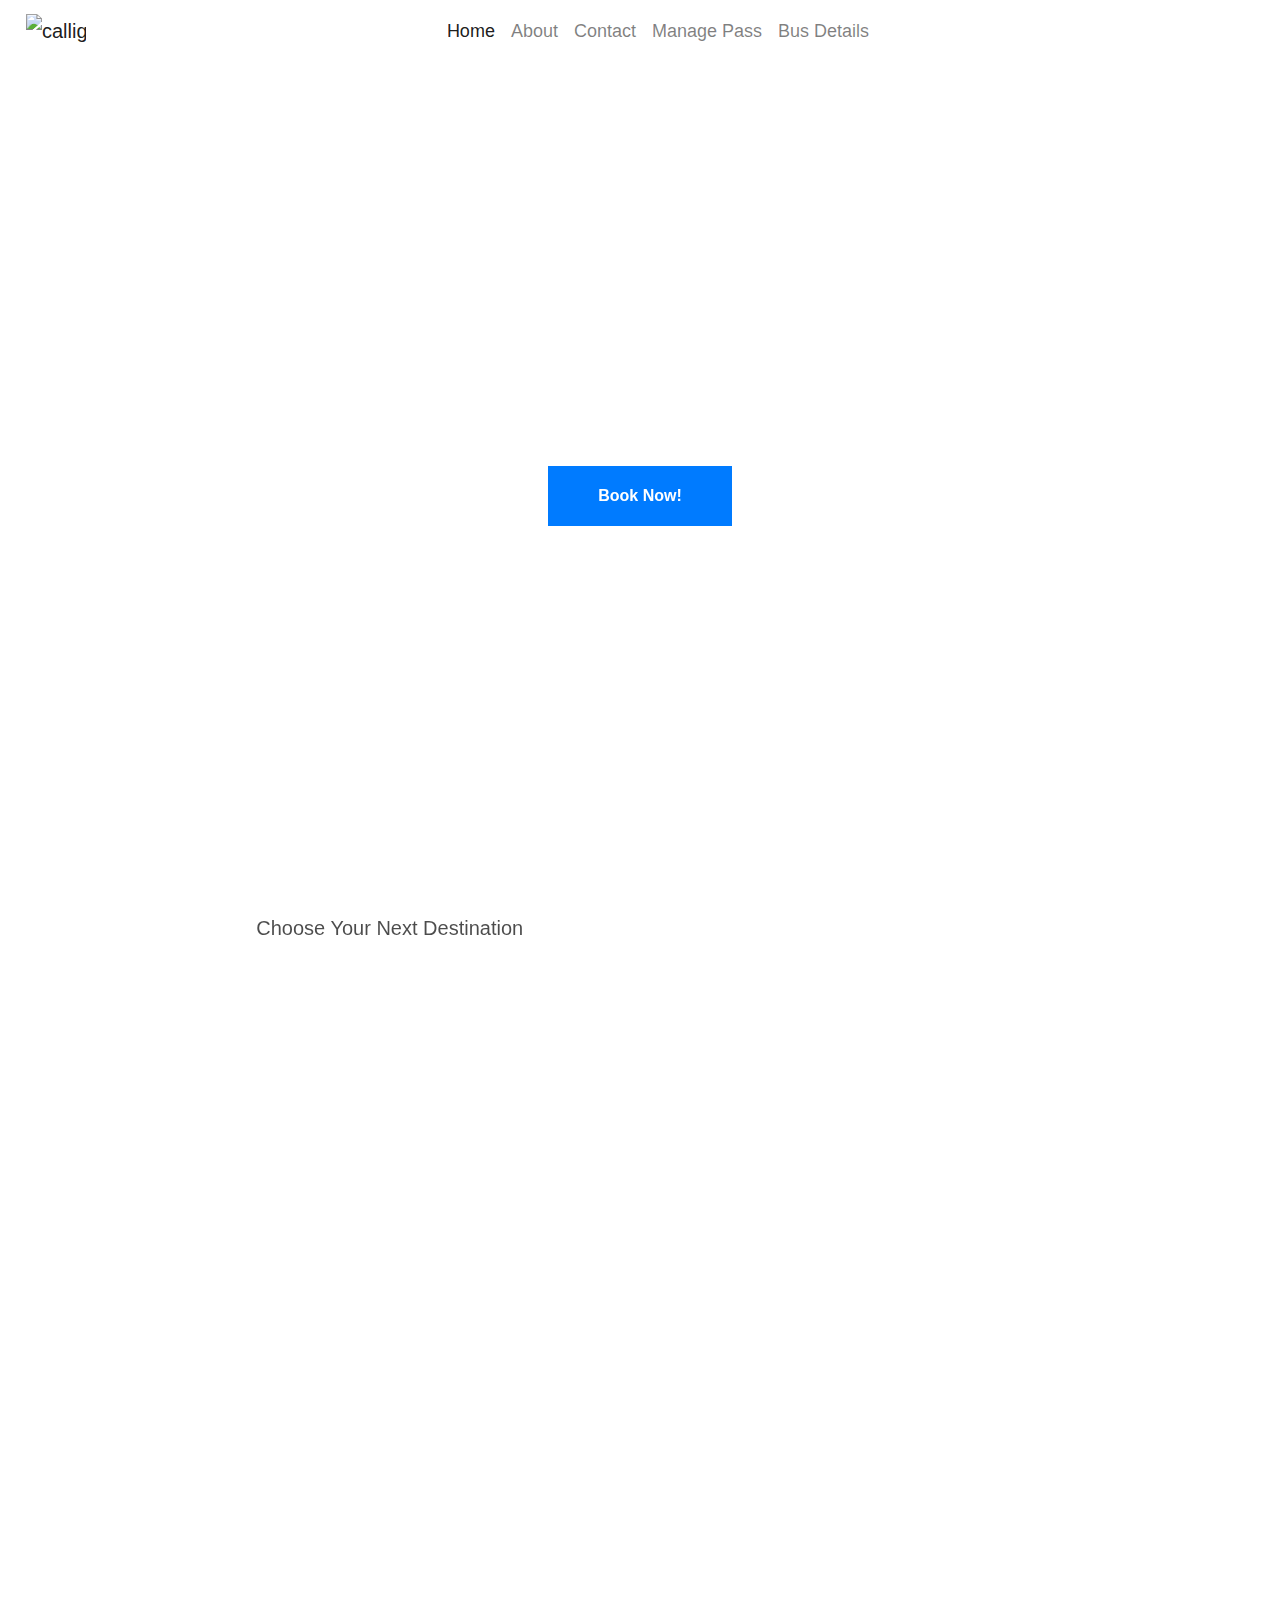
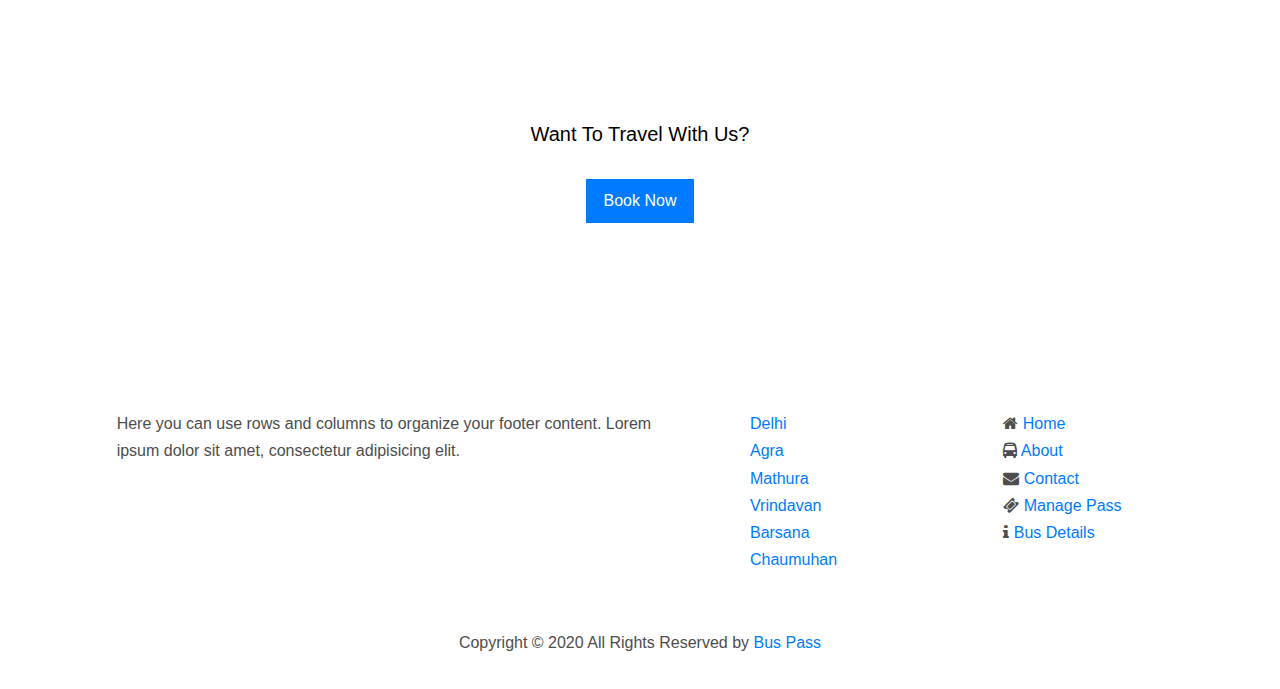
==== index.html @ 31b357d3 "Update" ====
<!DOCTYPE html>
<html lang="en">

<head>
    <meta charset="UTF-8">
    <meta name="viewport" content="width=device-width, initial-scale=1.0">
    <title>Bus Pass System</title>
    <link href="https://fonts.googleapis.com/css2?family=Rancho&display=swap" rel="stylesheet">
    <link rel="stylesheet" href="https://stackpath.bootstrapcdn.com/bootstrap/4.3.1/css/bootstrap.min.css"
        integrity="sha384-ggOyR0iXCbMQv3Xipma34MD+dH/1fQ784/j6cY/iJTQUOhcWr7x9JvoRxT2MZw1T" crossorigin="anonymous">
    <link rel="stylesheet" href="css/Bus.css">
    <link rel="stylesheet" href="css/style.css">
    <link rel="stylesheet" href="https://cdnjs.cloudflare.com/ajax/libs/animate.css/4.1.1/animate.min.css" />
    <link rel="stylesheet" href="https://stackpath.bootstrapcdn.com/font-awesome/4.7.0/css/font-awesome.min.css">
    <link href="https://unpkg.com/aos@2.3.1/dist/aos.css" rel="stylesheet">
</head>

<body>

    <!-- <div class="header">
        <a class="navbar-brand" href="#"><img
            src="https://fontmeme.com/permalink/201111/84c7c96adf6c1e34b42a0484503ef01b.png" alt="calligraphy-fonts"
            border="0"></a>
    </div>
    <input type="checkbox" name="" id="check">
    <label for="check" class = "show-btn"> 
        <i class = "fa fa-bars"></i>
    </label>
    <label for="check" class = "hide-btn"> 
        <i class = "fa fa-times"></i>
    </label>
    <div class="bar">
        <ul>
            <li><a href="#"><span>Home</span></a></li>
            <li><a href="#"></i><span>About</span></a></li>
            <li><a href="#"><span>Contact</span></a></li>
            <li><a href="#"><span>Manage Pass</span></a></li>
            <li><a href="#"><span>Bus Details</span></a></li>
        </ul>
        <div class="social">
            <a href="#"><i class="fa fa-facebook-square"></i></a>
            <a href="#"><i class="fa fa-youtube-square"></i></a>
            <a href="#"><i class="fa fa-instagram"></i></a>
        </div>
    </div> -->

    <nav class="navbar navbar-light navbar-expand-xl fixed-top" style=" width: 100%; background-color: #fff; ">
        <a class="navbar-brand" href="#"><img src="images/logo.png" alt="calligraphy-fonts" border="0"
                style="max-width: 70px; padding-left: 10px;"></a>
        <button class="navbar-toggler" type="button" data-toggle="collapse" data-target="#navLinks"
            aria-controls="navbarSupportedContent" aria-expanded="false" aria-label="Toggle navigation">
            <span class="navbar-toggler-icon"></span>
        </button>

        <div class="collapse navbar-collapse" id="navLinks">
            <ul class="navbar-nav margin" style="padding-right: 50px;">
                <li class="nav-item active">
                    <a class="nav-link" href="#">Home<span class="sr-only">(current)</span></a>
                </li>
                <li class="nav-item ">
                    <a class="nav-link" href="about.html">About</a>
                </li>
                <li class="nav-item">
                    <a class="nav-link" href="contact.html">Contact</a>
                </li>
                <li class="nav-item">
                    <a class="nav-link" href="Form.html">Manage Pass</a>
                </li>
                <li class="nav-item">
                    <a class="nav-link" href="bus_details.html">Bus Details</a>
                </li>
            </ul>
        </div>
    </nav>

    <div class="site-blocks-cover" style="background-image: url(images/bgimg.jpeg); height: 730px;" data-aos="fade"
        data-stellar-background-ratio="0.5">
        <div class="container">
            <div class="row align-items-center justify-content-center text-center main">

                <div class="col-md-12">
                    <h1 class="text-white font-weight-bold">Bus Pass System</h1>
                    <p class="mb-5">A bus ride is like being in another world.</p>
                    <p><a href="Form.html" class="btn btn-primary py-3 px-5 text-white font-weight-bold">Book Now!</a>
                    </p>
                    <!-- <p><a href="TAFL2-Riya Gaur.pdf" download="Assignment">Download the pdf</a></p> -->
                </div>
            </div>
        </div>
    </div>

    </div>



    <div class="site-section p-0">

        <div class="container">
            <div class="row mb-5">
                <div class="col-md-7">
                    <h1 class="heading margin-bottom: 80px" data-aos="flip-left">Our Destinations</h1>

                    <hr data-aos="fade-right" data-aos-delay="500" style="height: 1.5px;">
                    <div class="subheading">Choose Your Next Destination <img class="ml-1 bus" data-aos="fade-right"
                            src="images/travel.png" style="max-width: 90px;"></div>
                </div>
            </div>
            <div class="row">
                <div class="col-md-6 col-lg-4 mb-4 mb-lg-4" data-aos="flip-left" data-aos-duration="1000">
                    <a href="#" class="unit-1 text-center">
                        <img src="images/delhi.jpg" alt="Image" class="img-fluid" style="height: 200px">
                        <div class="unit-1-text">
                            <h3 class="unit-1-heading">Delhi</h3>
                        </div>
                    </a>
                </div>
                <div class="col-md-6 col-lg-4 mb-4 mb-lg-4" data-aos="flip-down" data-aos-duration="800">
                    <a href="#" class="unit-1 text-center">
                        <img src="images/agra.jpg" alt="Image" class="img-fluid" style="height: 200px">
                        <div class="unit-1-text">
                            <h3 class="unit-1-heading">Agra</h3>
                        </div>
                    </a>
                </div>
                <div class="col-md-6 col-lg-4 mb-4 mb-lg-4" data-aos="flip-right" data-aos-duration="1000">
                    <a href="#" class="unit-1 text-center">
                        <img src="images/mathura.jpg" alt="Image" class="img-fluid" style="height: 200px">
                        <div class="unit-1-text">
                            <h3 class="unit-1-heading">Mathura</h3>
                        </div>
                    </a>
                </div>

                <div class="col-md-6 col-lg-4 mb-4 mb-lg-4" data-aos="flip-left" data-aos-duration="1000">
                    <a href="#" class="unit-1 text-center">
                        <img src="images/vrindawan.jpg" alt="Image" class="img-fluid" style="height: 200px">
                        <div class="unit-1-text">
                            <h3 class="unit-1-heading">Vrindavan</h3>
                        </div>
                    </a>
                </div>
                <div class="col-md-6 col-lg-4 mb-4 mb-lg-4" data-aos="flip-up" data-aos-duration="800">
                    <a href="#" class="unit-1 text-center">
                        <img src="images/barsana.jpg" alt="Image" class="img-fluid" style="height: 200px">
                        <div class="unit-1-text">
                            <h3 class="unit-1-heading">Barsana</h3>
                        </div>
                    </a>
                </div>
                <div class="col-md-6 col-lg-4 mb-4 mb-lg-4" data-aos="flip-right" data-aos-duration="1000">
                    <a href="#" class="unit-1 text-center">
                        <img src="images/chamuhun.jpg" alt="Image" class="img-fluid" style="height: 200px">
                        <div class="unit-1-text">
                            <h3 class="unit-1-heading">Chaumuhan</h3>
                        </div>
                    </a>
                </div>
            </div>
        </div>
    </div>





    <div class="site-section">
        <div class="container">
            <div class="row  mb-5">
                <div class="col-md-7 " style="margin-bottom: 80px;">
                    <h1 class="heading" data-aos="fade-right">TEAM</h1>
                    <hr data-aos="fade-right" data-aos-delay="500" style="height: 1.5px; width: 40%">
                </div>
            </div>
            <div class="container ">
                <div class="row">
                    <div class="col-lg-1"></div>
                    <div class="col-md-6 col-lg-5 mb-6 mb-lg-0" data-aos="zoom-in-right">
                        <a href="#" class="unit-1 text-center">
                            <img src="images/img1.jpg" alt="Image" class="img-fluid" style="height: 353px">
                            <div class="unit-1-text">
                                <h3 class="unit-1-heading">Riya Gaur</h3>
                            </div>
                        </a>
                    </div>
                    <div class="col-md-6 col-lg-5 mb-6 mb-lg-0" data-aos="zoom-in-left">
                        <a href="#" class="unit-1 text-center">
                            <img src="images/img2.jpeg" alt="Image" class="img-fluid" style="height: 353px">
                            <div class="unit-1-text">
                                <h3 class="unit-1-heading">Sameeksha Rathi</h3>
                            </div>
                        </a>
                    </div>
                    <div class="col-lg-1"></div>
                </div>
            </div>
        </div>
    </div>


    <div class="site-section p-0 mt-5">
        <div class="container">
            <div class="row text-center book">
                <div class="col-md-12">
                    <h2 class="text-black" style="font-size: 20px;">Want To Travel With Us?</h2>
                    <hr class=" hr-travel" data-aos="fade" data-aos-delay="200">
                    <p class="mb-5"><a href="Form.html" class="btn btn-primary py-2 px-3 text-white">Book Now</a>
                    </p>
                </div>
            </div>
        </div>
    </div>


    <img class="ml-1 bus" data-aos="fade-right" src="images/travel.png" style="max-width: 150px;">


    <!-- <section class="footer">
        <section class="sec1 ">
            <div class="row">
                <section class="about col-md-7">
                    <h2>ABOUT</h2>
                    <p>Lorem ipsum dolor sit amet consectetur adipisicing elit. Repudiandae perferendis deleniti
                        expedita id
                        praesentium cumque, blanditiis maxime corrupti unde veritatis delectus, explicabo nobis. Dolor,
                        modi
                        quae maxime, autem aut dolorum ipsa quaerat aliquid, expedita voluptatem ducimus unde? Quibusdam
                        magnam sint animi vero facere ipsam dolorem aut, illo hic, perferendis repudiandae.</p>
                </section>
                <section class="link3 col-md-2">
                    <h2>CONTACT US</h2>
                    <ul>
                        <li><a href="#"><i class="fa fa-home"></i><span>4025, Yamuna Hostel, GLA University</span></a>
                        </li>
                        <li><a href="#"><i class="fa fa-envelope"></i><span>riya.gaur_cs18@gla.ac.in</span></a></li>
                        <li><a href="#"><i class="fa fa-phone-square"></i><span>Mobile: 9756482150</span></a></li>
                        <li><a href="https://www.github.com/RiyaGaur" target="_blank"><i
                                    class="fa fa-github-square"></i><span>Riya Gaur</span></a></li>
                    </ul>
                </section>
        </section>
        </div>
        <hr>
        <section class="sec2">
            <p>Register for Free</p>
            <a class="button" href="#">Sign Up</a>
        </section>
        <hr>
        <section class="sec3">
            <ul>
                <li><a href="https://www.facebook.com/riya.gaur.121398/" target="_blank"><i
                            class="fa fa-facebook"></i></a></li>
                <li><a href="https://twitter.com/RiyaGau85455794/" target="_blank"><i class="fa fa-twitter"></i></a>
                </li>
                <li><a href="#" target="_blank"><i class="fa fa-google"></i></a></li>
                <li><a href="https://www.linkedin.com/in/riya-gaur-6aa717194/" target="_blank"><i
                            class="fa fa-linkedin"></i></a></li>
                <li><a href="https://www.instagram.com/riyagaur_2908/" target="_blank"><i
                            class="fa fa-instagram"></i></a></li>
            </ul>
        </section>
        <section class="sec4">
            <p>Copyright © 2020 All Rights Reserved by <a href="https://www.github.com/RiyaGaur" target="_blank">Riya
                    Gaur</a></p>
        </section> -->


    <!-- Footer -->
    <footer class="page-footer font-small stylish-color-dark pt-4">

        <!-- Footer Links -->
        <div class="container text-center text-md-left py-4">

            <!-- Grid row -->
            <div class="row">

                <!-- Grid column -->
                <div class="col-md-6 mx-auto">

                    <!-- Content -->
                    <h5 class="font-weight-bold text-white mt-3 mb-4">Footer Content</h5>
                    <p>Here you can use rows and columns to organize your footer content. Lorem ipsum dolor sit
                        amet,
                        consectetur
                        adipisicing elit.</p>

                </div>
                <!-- Grid column -->
                <div class="col-md-2 mx-auto">

                    <!-- Links -->
                    <h5 class="font-weight-bold text-white mt-3 mb-4">Places</h5>

                    <ul class="list-unstyled">
                        <li>
                            <a href="bus_details.html#delhi"> Delhi</a>
                        </li>
                        <li>
                            <a href="bus_details.html#agra"> Agra</a>
                        </li>
                        <li>
                            <a href="bus_details.html#mathura"> Mathura</a>
                        </li>
                        <li>
                            <a href="bus_details.html#vrindavan"> Vrindavan</a>
                        </li>
                        <li>
                            <a href="bus_details.html#barsana"> Barsana</a>
                        </li>
                        <li>
                            <a href="bus_details.html#chaumuhan">Chaumuhan</a>
                        </li>
                    </ul>
                </div>

                <!-- Grid column -->
                <div class="col-md-2 mx-auto">

                    <!-- Links -->
                    <h5 class="font-weight-bold text-white mt-3 mb-4">Navigations</h5>

                    <ul class="list-unstyled">
                        <li>
                            <i class="fa fa-home"> </i><a href="#"> Home</a>
                        </li>
                        <li>
                            <i class="fa fa-bus"> </i><a href="about.html"> About</a>
                        </li>
                        <li>
                            <i class="fa fa-envelope"> </i><a href="contact.html"> Contact</a>
                        </li>
                        <li>
                            <i class="fa fa-ticket"> </i><a href="Form.html"> Manage Pass</a>
                        </li>
                        <li>
                            <i class="fa fa-info"> </i><a href="bus_details.html"> Bus Details</a>
                        </li>
                    </ul>

                </div>
                <!-- Grid column -->

            </div>
            <!-- Grid row -->

        </div>
        <!-- Footer Links -->



        <div class="footer-copyright text-center py-3">
            <p>Copyright © 2020 All Rights Reserved by <a href="#">Bus
                    Pass</a></p>
        </div>
    </footer>
    <!-- Footer -->



    <script src="https://code.jquery.com/jquery-3.3.1.slim.min.js"
        integrity="sha384-q8i/X+965DzO0rT7abK41JStQIAqVgRVzpbzo5smXKp4YfRvH+8abtTE1Pi6jizo"
        crossorigin="anonymous"></script>
    <script src="https://cdnjs.cloudflare.com/ajax/libs/popper.js/1.14.7/umd/popper.min.js"
        integrity="sha384-UO2eT0CpHqdSJQ6hJty5KVphtPhzWj9WO1clHTMGa3JDZwrnQq4sF86dIHNDz0W1"
        crossorigin="anonymous"></script>
    <script src="https://stackpath.bootstrapcdn.com/bootstrap/4.3.1/js/bootstrap.min.js"
        integrity="sha384-JjSmVgyd0p3pXB1rRibZUAYoIIy6OrQ6VrjIEaFf/nJGzIxFDsf4x0xIM+B07jRM"
        crossorigin="anonymous"></script>

    <script src="js/bus.js"></script>
    <script src="https://unpkg.com/aos@2.3.1/dist/aos.js"></script>
    <script>AOS.init();</script>

</body>

</html>



<!-- animate__animated animate__bounceOutRight animate_delay-60s animate__repeat-10 -->
---- css/Bus.css ----
*{
    padding:0;
    box-sizing: border-box;
    margin: 0;
}
html, body{
    overflow-x: hidden;
}
/* .header{
    z-index: 1;
    width: 100%;
    height: 80px;
    background: rgba(255, 255, 255, 0);
    display: flex;
    justify-content: center;
    align-items: center;
    position: fixed;
}
.bar{
    z-index: 1;
    width: 20%;
    height: 100%;
    position: fixed;
    top: 80px;
    background-color:#353b48;
    left: -100%;
    transition: 0.5s;
}
.bar ul{
    list-style: none;
}
.bar ul li{
    border-bottom: 2px solid rgba(255, 255, 255, 0.1);
}
.bar ul li a{
    display: block;
    text-decoration: none;
    color: white;
    font-size: 22px;
    padding: 15px 15px;
}
.bar a i{
    margin-right:15px;
}
.bar ul li a:hover{
    border-left: 10px solid white;
    transition: 0.4s;
}
.social{
    display: flex;
    justify-content: space-evenly;
    align-items: center;
    font-size: 30px;
    border-bottom: 2px solid rgba(255, 255, 255, 0.1);
    border-top:2px solid rgba(255, 255, 255, 0.1);
    padding: 15px 20px;
    margin-top: 220px; 
}
i{
    font-size: 30px;
    color: white;
}
.show-btn, .hide-btn{
    font-size: 35px;
    color:white;
    position: fixed;
    top: 20px;
    left:40px;
}
.hide-btn{
    opacity: 0;
}
#check{
    display: none;
}
#check:checked ~ .bar{
    left: 0;
}
#check:checked ~ .show-btn{
    opacity: 0;
}
#check:checked ~ .hide-btn{
    opacity: 1;
}
#check:checked ~ .content{
    width: 80%;
}
@media (max-width: 768px){
    .bar{
        width: 100%;
        text-align: center;
    }
    .header h1{
        display: none;
    }
} */

.navbar-brand{
  display: flex;
  justify-content: center;
  align-items: center;
}
.navbar{
  background-color: rgba(255, 255, 255, 0);
}
.navbar-collapse{
    display: flex;
    justify-content: center;
    align-items: center;
    /* color: black; */
}

.nav-link{
    font-size: 18px;
    font-weight: 500;
    color: white;
    /* opacity: 1; */
}

.nav-link.scrolled {
    color:black !important;
    transition: color 1s linear;
}
.navbar.scrolled{
    background-color: white !important;
    transition: background-color 1s linear;
}

.heading{
  font-family: 'Rancho', cursive;
  font-size:55px;
  margin-top: 80px;
  text-align: center;
  color: black;
}
.subheading{
    text-align: center;
    color: black;
    margin-bottom: 80px;
    opacity: 0.7;
}

.site-blocks-cover {
    background-size: cover;
    background-repeat: no-repeat;
    background-position: top;
    background-position: center center; 
}
.site-blocks-cover.overlay {
    position: relative; 
}
.site-blocks-cover.overlay:before {
    position: absolute;
    content: "";
    left: 0;
    bottom: 0;
    right: 0;
    top: 0;
    background: rgba(0, 0, 0, 0.4); 
}
.site-blocks-cover .player {
    position: absolute;
    bottom: -250px;
    width: 100%; 
}
.site-blocks-cover, .site-blocks-cover .row {
    min-height: 600px;
    height: calc(100vh - 73px); 
}
.site-blocks-cover.inner-page-cover, .site-blocks-cover.inner-page-cover .row {
    min-height: 600px;
    height: calc(30vh); 
}
.site-blocks-cover h1 {
    text-transform: uppercase;
    font-size: 4rem;
    font-weight: 900;
    color: #fff;
    line-height: 1.5; 
}


.mb-5{
    color: white;
    font-size: 20px;
}

.unit-1 {
    position: relative;
    width: 100%;
    overflow: hidden;
    display: block; 
}
.unit-1:after {
      content: "";
      z-index: 1;
      position: absolute;
      bottom: 0;
      top: 0;
      left: 0;
      right: 0;
      background: -moz-linear-gradient(top, transparent 0%, transparent 18%, rgba(0, 0, 0, 0.8) 99%, rgba(0, 0, 0, 0.8) 100%);
      background: -webkit-linear-gradient(top, transparent 0%, transparent 18%, rgba(0, 0, 0, 0.8) 99%, rgba(0, 0, 0, 0.8) 100%);
      background: -webkit-gradient(linear, left top, left bottom, from(transparent), color-stop(18%, transparent), color-stop(99%, rgba(0, 0, 0, 0.8)), to(rgba(0, 0, 0, 0.8)));
      background: -o-linear-gradient(top, transparent 0%, transparent 18%, rgba(0, 0, 0, 0.8) 99%, rgba(0, 0, 0, 0.8) 100%);
      background: linear-gradient(to bottom, transparent 0%, transparent 18%, rgba(0, 0, 0, 0.8) 99%, rgba(0, 0, 0, 0.8) 100%);
      filter: progid:DXImageTransform.Microsoft.gradient( startColorstr='#00000000', endColorstr='#cc000000',GradientType=0 ); 
}
.unit-1 img {
      -o-object-fit: cover;
      object-fit: cover;
      -webkit-transform: scale(1);
      -ms-transform: scale(1);
      transform: scale(1); 
}
.unit-1 img, .unit-1 .unit-1-text {
      -webkit-transition: .3s all ease-in-out;
      -o-transition: .3s all ease-in-out;
      transition: .3s all ease-in-out; 
}
.unit-1 .unit-1-text {
      z-index: 2;
      position: absolute;
      bottom: 10px;
      color: #fff;
      display: block;
      width: 100%; 
}
.unit-1 .unit-1-text .unit-1-heading {
        font-size: 1.2rem;
        position: relative; 
}
.unit-1:hover .unit-1-text {
      bottom: 30px;
}
.unit-1:hover img {
      -webkit-transform: scale(1.05);
      -ms-transform: scale(1.05);
      transform: scale(1.05); 
}
---- css/style.css ----
/* Base */
body {
    line-height: 1.7;
    color: #4d4d4d;
    font-weight: 300;
    font-size: 1rem; }
  
  ::-moz-selection {
    background: #000;
    color: #fff; }
  
  ::selection {
    background: #000;
    color: #fff; }
  
  a {
    -webkit-transition: .3s all ease;
    -o-transition: .3s all ease;
    transition: .3s all ease; }
    a:hover {
    text-decoration: none; 
  }
  
  h1, h2, h3, h4, h5,
  .h1, .h2, .h3, .h4, .h5 {
    font-family: "Poppins", -apple-system, BlinkMacSystemFont, "Segoe UI", Roboto, "Helvetica Neue", Arial, sans-serif, "Apple Color Emoji", "Segoe UI Emoji", "Segoe UI Symbol", "Noto Color Emoji"; }
  
  .border-2 {
    border-width: 2px; }
  
  .text-black {
    color: #000 !important; }
  
  .bg-black {
    background: #000 !important; }
  
  .color-black-opacity-5 {
    color: rgba(0, 0, 0, 0.5); }
  
  .color-white-opacity-5 {
    color: rgba(255, 255, 255, 0.5); }
  
  .site-wrap:before {
    -webkit-transition: .3s all ease-in-out;
    -o-transition: .3s all ease-in-out;
    transition: .3s all ease-in-out;
    background: rgba(0, 0, 0, 0.6);
    content: "";
    position: absolute;
    z-index: 2000;
    top: 0;
    left: 0;
    right: 0;
    bottom: 0;
    opacity: 0;
    visibility: hidden; }
  
  .offcanvas-menu .site-wrap {
    position: absolute;
    height: 100%;
    width: 100%;
    z-index: 2;
    overflow: hidden; }
    .offcanvas-menu .site-wrap:before {
      opacity: 1;
      visibility: visible; }
  
  .btn {
    border-radius: 0; }
    .btn:hover, .btn:active, .btn:focus {
      outline: none;
      -webkit-box-shadow: none !important;
      box-shadow: none !important; }
    .btn.btn-black {
      color: #fff;
      background-color: #000; }
      .btn.btn-black:hover {
        color: #000;
        background-color: #fff; }
    .btn.btn-primary {
      border: 2px solid transparent; }
      .btn.btn-primary:hover {
        border: 2px solid #000;
        background: none !important;
        color: #000 !important; }
  
  .line-height-1 {
    line-height: 1 !important; }
  
  .bg-black {
    background: #000; }
  
  .form-control {
    height: 43px;
    border-radius: 0; }
    .form-control:active, .form-control:focus {
      border-color: #ef6c57; }
    .form-control:hover, .form-control:active, .form-control:focus {
      -webkit-box-shadow: none !important;
      box-shadow: none !important; }
  
  .site-section {
    padding: 2.5em 0; }
    @media (min-width: 768px) {
      .site-section {
        padding: 5em 0; } }
    .site-section.site-section-sm {
      padding: 4em 0; }
  
  .site-section-heading {
    position: relative;
    font-size: 2.5rem; }
    @media (min-width: 768px) {
      .site-section-heading {
        font-size: 4rem; } }
    .site-section-heading:after {
      content: "";
      left: 0%;
      bottom: 0;
      position: absolute;
      width: 100px;
      height: 1px;
      background: #ef6c57; }
    .site-section-heading.text-center:after {
      content: "";
      -webkit-transform: translateX(-50%);
      -ms-transform: translateX(-50%);
      transform: translateX(-50%);
      content: "";
      left: 50%;
      bottom: 0;
      position: absolute;
      width: 100px;
      height: 1px;
      background: #ef6c57; }
  
  .border-top {
    border-top: 1px solid #edf0f5 !important; }
  
  .site-footer {
    padding: 4em 0;
    background: #333333; }
    @media (min-width: 768px) {
      .site-footer {
        padding: 8em 0; } }
    .site-footer p {
      color: #737373; }
    .site-footer h2, .site-footer h3, .site-footer h4, .site-footer h5 {
      color: #fff; }
    .site-footer a {
      color: #999999; }
      .site-footer a:hover {
        color: white; }
    .site-footer ul li {
      margin-bottom: 10px; }
    .site-footer .footer-heading {
      font-size: 20px;
      color: #fff; }
  
  .bg-text-line {
    display: inline;
    background: #000;
    -webkit-box-shadow: 20px 0 0 #000, -20px 0 0 #000;
    box-shadow: 20px 0 0 #000, -20px 0 0 #000; }
  
  .text-white-opacity-05 {
    color: rgba(255, 255, 255, 0.5); }
  
  .text-black-opacity-05 {
    color: rgba(0, 0, 0, 0.5); }
  
  .hover-bg-enlarge {
    overflow: hidden;
    position: relative; }
    @media (max-width: 991.98px) {
      .hover-bg-enlarge {
        height: auto !important; } }
    .hover-bg-enlarge > div {
      -webkit-transform: scale(1);
      -ms-transform: scale(1);
      transform: scale(1);
      -webkit-transition: .8s all ease-in-out;
      -o-transition: .8s all ease-in-out;
      transition: .8s all ease-in-out; }
    .hover-bg-enlarge:hover > div, .hover-bg-enlarge:focus > div, .hover-bg-enlarge:active > div {
      -webkit-transform: scale(1.2);
      -ms-transform: scale(1.2);
      transform: scale(1.2); }
    @media (max-width: 991.98px) {
      .hover-bg-enlarge .bg-image-md-height {
        height: 300px !important; } }
  
  .bg-image {
    background-size: cover;
    background-position: center center;
    background-repeat: no-repeat; }
  
  @media (max-width: 991.98px) {
    .img-md-fluid {
      max-width: 100%; } }
  
  @media (max-width: 991.98px) {
    .display-1, .display-3 {
      font-size: 3rem; } }
  
  .play-single-big {
    width: 90px;
    height: 90px;
    display: inline-block;
    border: 2px solid #fff;
    color: #fff !important;
    border-radius: 50%;
    position: relative;
    -webkit-transition: .3s all ease-in-out;
    -o-transition: .3s all ease-in-out;
    transition: .3s all ease-in-out; }
    .play-single-big > span {
      font-size: 50px;
      position: absolute;
      top: 50%;
      left: 50%;
      -webkit-transform: translate(-40%, -50%);
      -ms-transform: translate(-40%, -50%);
      transform: translate(-40%, -50%); }
    .play-single-big:hover {
      width: 120px;
      height: 120px; }
  
  .overlap-to-top {
    margin-top: -150px; }
  
  /* Navbar */
  .site-navbar {
    margin-bottom: 0px;
    z-index: 1999;
    position: relative; }
    .site-navbar.transparent {
      background: transparent; }
    .site-navbar.absolute {
      position: absolute;
      top: 0;
      left: 0;
      width: 100%; }
    .site-navbar .site-logo {
      position: absolute;
      left: 0;
      top: 0;
      margin-top: -20px; }
    .site-navbar .site-navigation.border-bottom {
      border-bottom: 1px solid #f3f3f4 !important; }
    .site-navbar .site-navigation .site-menu {
      margin-bottom: 0; }
      .site-navbar .site-navigation .site-menu .active > a {
        color: #ef6c57; }
      .site-navbar .site-navigation .site-menu a {
        text-decoration: none !important;
        display: inline-block; }
      .site-navbar .site-navigation .site-menu > li {
        display: inline-block;
        padding: 10px 5px; }
        .site-navbar .site-navigation .site-menu > li > a {
          padding: 10px 0px;
          color: #000;
          text-decoration: none !important; }
          .site-navbar .site-navigation .site-menu > li > a:hover {
            color: #ef6c57; }
      .site-navbar .site-navigation .site-menu .has-children {
        position: relative; }
        .site-navbar .site-navigation .site-menu .has-children > a {
          position: relative;
          padding-right: 20px; }
          .site-navbar .site-navigation .site-menu .has-children > a:before {
            position: absolute;
            content: "\e313";
            font-size: 16px;
            top: 50%;
            right: 0;
            -webkit-transform: translateY(-50%);
            -ms-transform: translateY(-50%);
            transform: translateY(-50%);
            font-family: 'icomoon'; }
        .site-navbar .site-navigation .site-menu .has-children .dropdown {
          visibility: hidden;
          opacity: 0;
          top: 100%;
          position: absolute;
          text-align: left;
          border-top: 2px solid #ef6c57;
          -webkit-box-shadow: 0 2px 10px -2px rgba(0, 0, 0, 0.1);
          box-shadow: 0 2px 10px -2px rgba(0, 0, 0, 0.1);
          border-left: 1px solid #edf0f5;
          border-right: 1px solid #edf0f5;
          border-bottom: 1px solid #edf0f5;
          padding: 0px 0;
          margin-top: 20px;
          margin-left: 0px;
          background: #fff;
          -webkit-transition: 0.2s 0s;
          -o-transition: 0.2s 0s;
          transition: 0.2s 0s; }
          .site-navbar .site-navigation .site-menu .has-children .dropdown.arrow-top {
            position: absolute; }
            .site-navbar .site-navigation .site-menu .has-children .dropdown.arrow-top:before {
              bottom: 100%;
              left: 20%;
              border: solid transparent;
              content: " ";
              height: 0;
              width: 0;
              position: absolute;
              pointer-events: none; }
            .site-navbar .site-navigation .site-menu .has-children .dropdown.arrow-top:before {
              border-color: rgba(136, 183, 213, 0);
              border-bottom-color: #fff;
              border-width: 10px;
              margin-left: -10px; }
          .site-navbar .site-navigation .site-menu .has-children .dropdown a {
            text-transform: none;
            letter-spacing: normal;
            -webkit-transition: 0s all;
            -o-transition: 0s all;
            transition: 0s all;
            color: #343a40; }
          .site-navbar .site-navigation .site-menu .has-children .dropdown .active > a {
            color: #ef6c57 !important; }
          .site-navbar .site-navigation .site-menu .has-children .dropdown > li {
            list-style: none;
            padding: 0;
            margin: 0;
            min-width: 200px; }
            .site-navbar .site-navigation .site-menu .has-children .dropdown > li > a {
              padding: 9px 20px;
              display: block; }
              .site-navbar .site-navigation .site-menu .has-children .dropdown > li > a:hover {
                background: #f4f5f9;
                color: #25262a; }
            .site-navbar .site-navigation .site-menu .has-children .dropdown > li.has-children > a:before {
              content: "\e315";
              right: 20px; }
          .site-navbar .site-navigation .site-menu .has-children .dropdown > li.has-children > .dropdown, .site-navbar .site-navigation .site-menu .has-children .dropdown > li.has-children > ul {
              left: 100%;
              top: 0; }
            .site-navbar .site-navigation .site-menu .has-children .dropdown > li.has-children:hover > a, .site-navbar .site-navigation .site-menu .has-children .dropdown > li.has-children:active > a, .site-navbar .site-navigation .site-menu .has-children .dropdown > li.has-children:focus > a {
              background: #f4f5f9;
              color: #25262a; }
        .site-navbar .site-navigation .site-menu .has-children:hover > a, .site-navbar .site-navigation .site-menu .has-children:focus > a, .site-navbar .site-navigation .site-menu .has-children:active > a {
          color: #ef6c57; }
        .site-navbar .site-navigation .site-menu .has-children:hover, .site-navbar .site-navigation .site-menu .has-children:focus, .site-navbar .site-navigation .site-menu .has-children:active {
          cursor: pointer; }
          .site-navbar .site-navigation .site-menu .has-children:hover > .dropdown, .site-navbar .site-navigation .site-menu .has-children:focus > .dropdown, .site-navbar .site-navigation .site-menu .has-children:active > .dropdown {
            -webkit-transition-delay: 0s;
            -o-transition-delay: 0s;
            transition-delay: 0s;
            margin-top: 0px;
            visibility: visible;
            opacity: 1; }
  
  .site-mobile-menu {
    width: 300px;
    position: fixed;
    right: 0;
    z-index: 2000;
    padding-top: 20px;
    background: #fff;
    height: calc(100vh);
    -webkit-transform: translateX(110%);
    -ms-transform: translateX(110%);
    transform: translateX(110%);
    -webkit-box-shadow: -10px 0 20px -10px rgba(0, 0, 0, 0.1);
    box-shadow: -10px 0 20px -10px rgba(0, 0, 0, 0.1);
    -webkit-transition: .3s all ease-in-out;
    -o-transition: .3s all ease-in-out;
    transition: .3s all ease-in-out; }
    .offcanvas-menu .site-mobile-menu {
      -webkit-transform: translateX(0%);
      -ms-transform: translateX(0%);
      transform: translateX(0%); }
    .site-mobile-menu .site-mobile-menu-header {
      width: 100%;
      float: left;
      padding-left: 20px;
      padding-right: 20px; }
      .site-mobile-menu .site-mobile-menu-header .site-mobile-menu-close {
        float: right;
        margin-top: 8px; }
        .site-mobile-menu .site-mobile-menu-header .site-mobile-menu-close span {
          font-size: 30px;
          display: inline-block;
          padding-left: 10px;
          padding-right: 0px;
          line-height: 1;
          cursor: pointer;
          -webkit-transition: .3s all ease;
          -o-transition: .3s all ease;
          transition: .3s all ease; }
          .site-mobile-menu .site-mobile-menu-header .site-mobile-menu-close span:hover {
            color: #25262a; }
      .site-mobile-menu .site-mobile-menu-header .site-mobile-menu-logo {
        float: left;
        margin-top: 10px;
        margin-left: 0px; }
        .site-mobile-menu .site-mobile-menu-header .site-mobile-menu-logo a {
          display: inline-block;
          text-transform: uppercase; }
          .site-mobile-menu .site-mobile-menu-header .site-mobile-menu-logo a img {
            max-width: 70px; }
          .site-mobile-menu .site-mobile-menu-header .site-mobile-menu-logo a:hover {
            text-decoration: none; }
    .site-mobile-menu .site-mobile-menu-body {
      overflow-y: scroll;
      -webkit-overflow-scrolling: touch;
      position: relative;
      padding: 0 20px 20px 20px;
      height: calc(100vh - 52px);
      padding-bottom: 150px; }
    .site-mobile-menu .site-nav-wrap {
      padding: 0;
      margin: 0;
      list-style: none;
      position: relative; }
      .site-mobile-menu .site-nav-wrap a {
        padding: 10px 20px;
        display: block;
        position: relative;
        color: #212529; }
        .site-mobile-menu .site-nav-wrap a:hover {
          color: #ef6c57; }
      .site-mobile-menu .site-nav-wrap li {
        position: relative;
        display: block; }
        .site-mobile-menu .site-nav-wrap li.active > a {
          color: #ef6c57; }
      .site-mobile-menu .site-nav-wrap .arrow-collapse {
        position: absolute;
        right: 0px;
        top: 10px;
        z-index: 20;
        width: 36px;
        height: 36px;
        text-align: center;
        cursor: pointer;
        border-radius: 50%; }
        .site-mobile-menu .site-nav-wrap .arrow-collapse:hover {
          background: #f8f9fa; }
        .site-mobile-menu .site-nav-wrap .arrow-collapse:before {
          font-size: 12px;
          z-index: 20;
          font-family: "icomoon";
          content: "\f078";
          position: absolute;
          top: 50%;
          left: 50%;
          -webkit-transform: translate(-50%, -50%) rotate(-180deg);
          -ms-transform: translate(-50%, -50%) rotate(-180deg);
          transform: translate(-50%, -50%) rotate(-180deg);
          -webkit-transition: .3s all ease;
          -o-transition: .3s all ease;
          transition: .3s all ease; }
        .site-mobile-menu .site-nav-wrap .arrow-collapse.collapsed:before {
          -webkit-transform: translate(-50%, -50%);
          -ms-transform: translate(-50%, -50%);
          transform: translate(-50%, -50%); }
      .site-mobile-menu .site-nav-wrap > li {
        display: block;
        position: relative;
        float: left;
        width: 100%; }
        .site-mobile-menu .site-nav-wrap > li > a {
          padding-left: 20px;
          font-size: 20px; }
        .site-mobile-menu .site-nav-wrap > li > ul {
          padding: 0;
          margin: 0;
          list-style: none; }
          .site-mobile-menu .site-nav-wrap > li > ul > li {
            display: block; }
            .site-mobile-menu .site-nav-wrap > li > ul > li > a {
              padding-left: 40px;
              font-size: 16px; }
            .site-mobile-menu .site-nav-wrap > li > ul > li > ul {
              padding: 0;
              margin: 0; }
              .site-mobile-menu .site-nav-wrap > li > ul > li > ul > li {
                display: block; }
                .site-mobile-menu .site-nav-wrap > li > ul > li > ul > li > a {
                  font-size: 16px;
                  padding-left: 60px; }
      .site-mobile-menu .site-nav-wrap[data-class="social"] {
        float: left;
        width: 100%;
        margin-top: 30px;
        padding-bottom: 5em; }
        .site-mobile-menu .site-nav-wrap[data-class="social"] > li {
          width: auto; }
          .site-mobile-menu .site-nav-wrap[data-class="social"] > li:first-child a {
            padding-left: 15px !important; }
  
  /* Blocks */
  .site-blocks-cover {
    background-size: cover;
    background-repeat: no-repeat;
    background-position: top;
    background-position: center center; }
    .site-blocks-cover.overlay {
      position: relative; }
      .site-blocks-cover.overlay:before {
        position: absolute;
        content: "";
        left: 0;
        bottom: 0;
        right: 0;
        top: 0;
        background: rgba(0, 0, 0, 0.4); }
    .site-blocks-cover .player {
      position: absolute;
      bottom: -250px;
      width: 100%; }
    .site-blocks-cover, .site-blocks-cover .row {
      min-height: 600px;
      height: calc(100vh - 73px); }
    .site-blocks-cover.inner-page-cover, .site-blocks-cover.inner-page-cover .row {
      min-height: 600px;
      height: calc(30vh); }
    .site-blocks-cover h1 {
      text-transform: uppercase;
      font-size: 4rem;
      font-weight: 900;
      color: #fff;
      line-height: 1.5; }
      @media (max-width: 991.98px) {
        .site-blocks-cover h1 {
          font-size: 2rem; } }
    .site-blocks-cover p {
      color: rgba(255, 255, 255, 0.5);
      font-size: 1.2rem;
      line-height: 1.5; }
    .site-blocks-cover .btn {
      border: 2px solid transparent; }
      .site-blocks-cover .btn:hover {
        color: #fff !important;
        background: none;
        border: 2px solid #fff; }
    .site-blocks-cover .intro-text {
      font-size: 16px;
      line-height: 1.5; }
    @media (max-width: 991.98px) {
      .site-blocks-cover .display-1 {
        font-size: 3rem; } }
  
  .site-block-subscribe .btn {
    padding-left: 20px;
    padding-right: 20px; }
  
  .site-block-subscribe .form-control {
    font-weight: 300;
    border-color: #fff !important;
    height: 80px;
    font-size: 22px;
    color: #fff;
    padding-left: 30px;
    padding-right: 30px; }
    .site-block-subscribe .form-control::-webkit-input-placeholder {
      /* Chrome/Opera/Safari */
      color: rgba(255, 255, 255, 0.5);
      font-weight: 200;
      font-style: italic; }
    .site-block-subscribe .form-control::-moz-placeholder {
      /* Firefox 19+ */
      color: rgba(255, 255, 255, 0.5);
      font-weight: 200;
      font-style: italic; }
    .site-block-subscribe .form-control:-ms-input-placeholder {
      /* IE 10+ */
      color: rgba(255, 255, 255, 0.5);
      font-weight: 200;
      font-style: italic; }
    .site-block-subscribe .form-control:-moz-placeholder {
      /* Firefox 18- */
      color: rgba(255, 255, 255, 0.5);
      font-weight: 200;
      font-style: italic; }
  
  .bg-light {
    background: #ccc; }
  
  .team-member {
    position: relative;
    float: left;
    width: 100%;
    overflow: hidden; }
    .team-member img {
      -webkit-transition: .3s all ease;
      -o-transition: .3s all ease;
      transition: .3s all ease;
      -webkit-transform: scale(1);
      -ms-transform: scale(1);
      transform: scale(1); }
    .team-member:before {
      position: absolute;
      content: "";
      top: 0;
      left: 0;
      right: 0;
      bottom: 0;
      background: rgba(239, 108, 87, 0.8);
      z-index: 2;
      height: 100%;
      width: 100%;
      opacity: 0;
      visibility: hidden;
      -webkit-transition: .3s all ease;
      -o-transition: .3s all ease;
      transition: .3s all ease; }
    .team-member .text {
      top: 50%;
      text-align: center;
      position: absolute;
      padding: 20px;
      -webkit-transform: translateY(-30%);
      -ms-transform: translateY(-30%);
      transform: translateY(-30%);
      -webkit-transition: .5s all ease;
      -o-transition: .5s all ease;
      transition: .5s all ease;
      opacity: 0;
      visibility: hidden;
      color: #fff; }
    .team-member:hover:before, .team-member:focus:before, .team-member:active:before {
      opacity: 1;
      visibility: visible; }
    .team-member:hover img, .team-member:focus img, .team-member:active img {
      -webkit-transform: scale(1.1);
      -ms-transform: scale(1.1);
      transform: scale(1.1); }
    .team-member:hover .text, .team-member:focus .text, .team-member:active .text {
      -webkit-transform: translateY(-50%);
      -ms-transform: translateY(-50%);
      transform: translateY(-50%);
      -webkit-transition-delay: .2s;
      -o-transition-delay: .2s;
      transition-delay: .2s;
      opacity: 1;
      visibility: visible;
      z-index: 4; }
  
  .podcast-entry {
    -webkit-box-shadow: 0 5px 40px -10px rgba(0, 0, 0, 0.1);
    box-shadow: 0 5px 40px -10px rgba(0, 0, 0, 0.1); }
    .podcast-entry .sep {
      margin-left: 5px;
      margin-right: 5px;
      color: #ccc; }
    .podcast-entry .image {
      background-size: cover;
      background-position: center center;
      background-repeat: no-repeat;
      height: 300px; }
      @media (min-width: 768px) {
        .podcast-entry .image {
          width: 300px;
          height: auto; } }
    .podcast-entry .text {
      width: 100%;
      padding: 40px; }
      @media (min-width: 768px) {
        .podcast-entry .text {
          width: calc(100% - 300px); } }
  
  .mejs__container {
    width: 100% !important; }
  
  @media (max-width: 991.98px) {
    .display-4 {
      font-size: 1.8rem; } }
  
  .feature-blocks-1 {
    position: relative;
    margin-top: -70px;
    z-index: 2;
    color: #999999; }
    .feature-blocks-1.no-margin-top {
      margin-top: 0px; }
    .feature-blocks-1 .feature-block-1 {
      position: relative;
      top: 0;
      -webkit-transition: .3s all ease;
      -o-transition: .3s all ease;
      transition: .3s all ease;
      overflow: hidden;
      z-index: 1; }
      .feature-blocks-1 .feature-block-1.bg {
        position: relative;
        background-size: cover;
        -webkit-transform: scale(1);
        -ms-transform: scale(1);
        transform: scale(1);
        -webkit-transition: .3s all ease-in-out;
        -o-transition: .3s all ease-in-out;
        transition: .3s all ease-in-out; }
      .feature-blocks-1 .feature-block-1 .text {
        z-index: 10;
        position: relative;
        opacity: 0;
        visibility: hidden;
        -webkit-transition: .3s all ease-in-out;
        -o-transition: .3s all ease-in-out;
        transition: .3s all ease-in-out; }
      .feature-blocks-1 .feature-block-1:before {
        content: "";
        position: absolute;
        top: 0;
        z-index: 1;
        bottom: 0;
        left: 0;
        right: 0;
        background: transparent;
        -webkit-transition: .3s all ease-in-out;
        -o-transition: .3s all ease-in-out;
        transition: .3s all ease-in-out; }
      .feature-blocks-1 .feature-block-1 p {
        color: #cccccc; }
      .feature-blocks-1 .feature-block-1:hover, .feature-blocks-1 .feature-block-1:focus, .feature-blocks-1 .feature-block-1:active {
        top: -10px;
        -webkit-box-shadow: 0 10px 40px -5px rgba(0, 0, 0, 0.4);
        box-shadow: 0 10px 40px -5px rgba(0, 0, 0, 0.4); }
        .feature-blocks-1 .feature-block-1:hover .text, .feature-blocks-1 .feature-block-1:focus .text, .feature-blocks-1 .feature-block-1:active .text {
          opacity: 1;
          visibility: visible; }
        .feature-blocks-1 .feature-block-1:hover.bg, .feature-blocks-1 .feature-block-1:focus.bg, .feature-blocks-1 .feature-block-1:active.bg {
          position: relative;
          background-size: cover;
          -webkit-transform: scale(1.1);
          -ms-transform: scale(1.1);
          transform: scale(1.1);
          z-index: 2; }
        .feature-blocks-1 .feature-block-1:hover:before, .feature-blocks-1 .feature-block-1:focus:before, .feature-blocks-1 .feature-block-1:active:before {
          background: rgba(0, 0, 0, 0.9); }
  
  .site-blocks-vs .bg-image {
    padding-top: 3em;
    padding-bottom: 3em; }
    @media (min-width: 992px) {
      .site-blocks-vs .bg-image {
        padding-top: 5em;
        padding-bottom: 5em; } }
  
  .site-blocks-vs .image {
    width: 80px;
    -webkit-box-flex: 0;
    -ms-flex: 0 0 80px;
    flex: 0 0 80px; }
    @media (max-width: 991.98px) {
      .site-blocks-vs .image {
        margin-left: auto !important;
        margin-right: auto !important; } }
    .site-blocks-vs .image img {
      border-radius: 50%; }
    .site-blocks-vs .image.image-small {
      width: 50px;
      -webkit-box-flex: 0;
      -ms-flex: 0 0 50px;
      flex: 0 0 50px; }
  
  .site-blocks-vs .country {
    color: rgba(255, 255, 255, 0.7); }
  
  .match-entry {
    position: relative;
    -webkit-transition: .2s all ease-in-out;
    -o-transition: .2s all ease-in-out;
    transition: .2s all ease-in-out;
    border-bottom: 1px solid rgba(0, 0, 0, 0.05); }
    .match-entry .small {
      color: #ccc;
      font-weight: normal;
      letter-spacing: .15em; }
    .match-entry:hover {
      -webkit-transform: scale(1.05);
      -ms-transform: scale(1.05);
      transform: scale(1.05);
      z-index: 90;
      -webkit-box-shadow: 0 5px 40px -5px rgba(0, 0, 0, 0.1);
      box-shadow: 0 5px 40px -5px rgba(0, 0, 0, 0.1); }
  
  .post-entry {
    position: relative;
    overflow: hidden;
    border: 1px solid #e6e6e6; }
    .post-entry, .post-entry .text {
      border-radius: 4px;
      border-top: none !important; }
    .post-entry .date {
      color: #ccc;
      font-weight: normal;
      letter-spacing: .1em; }
    .post-entry .image {
      overflow: hidden;
      position: relative; }
      .post-entry .image img {
        -webkit-transition: .3s all ease;
        -o-transition: .3s all ease;
        transition: .3s all ease;
        -webkit-transform: scale(1);
        -ms-transform: scale(1);
        transform: scale(1); }
    .post-entry:hover .image img, .post-entry:active .image img, .post-entry:focus .image img {
      -webkit-transform: scale(1.2);
      -ms-transform: scale(1.2);
      transform: scale(1.2); }
  
  .site-block-tab .nav-item {
    text-transform: uppercase;
    font-size: 0.8rem;
    margin: 0 20px; }
    .site-block-tab .nav-item:first-child {
      margin-left: 0 !important; }
    .site-block-tab .nav-item > a {
      padding-left: 0 !important;
      background: none !important;
      padding-right: 0 !important;
      border-bottom: 2px solid transparent;
      border-radius: 0 !important;
      font-weight: bold;
      color: #cccccc; }
      .site-block-tab .nav-item > a:hover, .site-block-tab .nav-item > a.active {
        border-bottom: 2px solid #ef6c57;
        color: #000; }
  
  .block-13, .slide-one-item {
    position: relative;
    z-index: 1; }
    .block-13 .owl-nav, .slide-one-item .owl-nav {
      position: relative;
      position: absolute;
      bottom: -90px;
      left: 50%;
      -webkit-transform: translateX(-50%);
      -ms-transform: translateX(-50%);
      transform: translateX(-50%); }
      .block-13 .owl-nav .owl-prev, .block-13 .owl-nav .owl-next, .slide-one-item .owl-nav .owl-prev, .slide-one-item .owl-nav .owl-next {
        position: relative;
        display: inline-block;
        padding: 20px;
        font-size: 30px;
        color: #000; }
        .block-13 .owl-nav .owl-prev.disabled, .block-13 .owl-nav .owl-next.disabled, .slide-one-item .owl-nav .owl-prev.disabled, .slide-one-item .owl-nav .owl-next.disabled {
          opacity: .2; }
  
  .slide-one-item.home-slider .owl-nav {
    position: absolute !important;
    top: 50% !important;
    bottom: auto !important;
    width: 100%; }
  
  .slide-one-item.home-slider .owl-prev {
    left: 10px !important; }
  
  .slide-one-item.home-slider .owl-next {
    right: 10px !important; }
  
  .slide-one-item.home-slider .owl-prev, .slide-one-item.home-slider .owl-next {
    color: #fff;
    position: absolute !important;
    top: 50%;
    padding: 0px;
    height: 50px;
    width: 50px;
    border-radius: 50%;
    -webkit-transform: translateY(-50%);
    -ms-transform: translateY(-50%);
    transform: translateY(-50%);
    background: rgba(0, 0, 0, 0.2);
    -webkit-transition: .3s all ease-in-out;
    -o-transition: .3s all ease-in-out;
    transition: .3s all ease-in-out;
    line-height: 0;
    text-align: center;
    font-size: 25px; }
    @media (min-width: 768px) {
      .slide-one-item.home-slider .owl-prev, .slide-one-item.home-slider .owl-next {
        font-size: 25px; } }
    .slide-one-item.home-slider .owl-prev > span, .slide-one-item.home-slider .owl-next > span {
      position: absolute;
      line-height: 0;
      top: 50%;
      left: 50%;
      -webkit-transform: translate(-50%, -50%);
      -ms-transform: translate(-50%, -50%);
      transform: translate(-50%, -50%); }
    .slide-one-item.home-slider .owl-prev:hover, .slide-one-item.home-slider .owl-prev:focus, .slide-one-item.home-slider .owl-next:hover, .slide-one-item.home-slider .owl-next:focus {
      background: black; }
  
  .slide-one-item.home-slider:hover .owl-nav, .slide-one-item.home-slider:focus .owl-nav, .slide-one-item.home-slider:active .owl-nav {
    opacity: 10;
    visibility: visible; }
  
  .block-12 {
    position: relative; }
    .block-12 figure {
      position: relative; }
      .block-12 figure:before {
        content: '';
        position: absolute;
        top: 0;
        right: 0;
        bottom: 0;
        left: 0;
        background: -moz-linear-gradient(top, transparent 0%, transparent 18%, rgba(0, 0, 0, 0.8) 99%, rgba(0, 0, 0, 0.8) 100%);
        background: -webkit-linear-gradient(top, transparent 0%, transparent 18%, rgba(0, 0, 0, 0.8) 99%, rgba(0, 0, 0, 0.8) 100%);
        background: -webkit-gradient(linear, left top, left bottom, from(transparent), color-stop(18%, transparent), color-stop(99%, rgba(0, 0, 0, 0.8)), to(rgba(0, 0, 0, 0.8)));
        background: -o-linear-gradient(top, transparent 0%, transparent 18%, rgba(0, 0, 0, 0.8) 99%, rgba(0, 0, 0, 0.8) 100%);
        background: linear-gradient(to bottom, transparent 0%, transparent 18%, rgba(0, 0, 0, 0.8) 99%, rgba(0, 0, 0, 0.8) 100%);
        filter: progid:DXImageTransform.Microsoft.gradient( startColorstr='#00000000', endColorstr='#cc000000',GradientType=0 ); }
    .block-12 .text-overlay {
      position: absolute;
      bottom: 20px;
      left: 20px;
      right: 20px;
      z-index: 10; }
      .block-12 .text-overlay h2 {
        color: #fff; }
    .block-12 .text {
      position: relative;
      top: -100px; }
      .block-12 .text .meta {
        text-transform: uppercase;
        padding-left: 40px;
        color: #fff;
        display: block;
        margin-bottom: 20px; }
      .block-12 .text .text-inner {
        -webkit-box-shadow: 0 0 20px -5px rgba(0, 0, 0, 0.3);
        box-shadow: 0 0 20px -5px rgba(0, 0, 0, 0.3);
        background: #fff;
        padding: 10px;
        margin-right: 30px;
        position: relative; }
        @media (min-width: 576px) {
          .block-12 .text .text-inner {
            padding: 20px; } }
        @media (min-width: 768px) {
          .block-12 .text .text-inner {
            padding: 30px 40px; } }
        .block-12 .text .text-inner:before {
          position: absolute;
          content: "";
          width: 80px;
          height: 4px;
          margin-top: -4px;
          background: #ef6c57;
          top: 0; }
        .block-12 .text .text-inner .heading {
          font-size: 20px;
          margin: 0;
          padding: 0; }
  
  .block-16 figure {
    position: relative; }
    .block-16 figure .play-button {
      position: absolute;
      top: 50%;
      left: 50%;
      -webkit-transform: translate(-50%, -50%);
      -ms-transform: translate(-50%, -50%);
      transform: translate(-50%, -50%);
      font-size: 20px;
      width: 70px;
      height: 70px;
      background: #fff;
      display: block;
      border-radius: 50%;
      opacity: 1;
      color: #ef6c57 !important; }
      .block-16 figure .play-button:hover {
        opacity: 1; }
      .block-16 figure .play-button > span {
        position: absolute;
        left: 55%;
        top: 50%;
        -webkit-transform: translate(-60%, -50%);
        -ms-transform: translate(-60%, -50%);
        transform: translate(-60%, -50%); }
  
  .block-25 ul, .block-25 ul li {
    padding: 0;
    margin: 0; }
  
  .block-25 ul li a .image {
    -webkit-box-flex: 0;
    -ms-flex: 0 0 90px;
    flex: 0 0 90px; }
    .block-25 ul li a .image img {
      border-radius: 4px;
      max-width: 100%;
      opacity: 1;
      -webkit-transition: .3s all ease-in-out;
      -o-transition: .3s all ease-in-out;
      transition: .3s all ease-in-out; }
  
  .block-25 ul li a .text .heading {
    font-size: 18px;
    line-height: 1.5;
    margin: 0;
    padding: 0;
    -webkit-transition: .3s all ease;
    -o-transition: .3s all ease;
    transition: .3s all ease;
    color: #999999; }
  
  .block-25 ul li a .meta {
    color: #ef6c57; }
  
  .block-25 ul li a:hover img {
    opacity: .5; }
  
  .block-25 ul li a:hover .text .heading {
    color: #fff; }
  
  #date-countdown .countdown-block {
    color: #b3b3b3; }
  
  #date-countdown .label {
    font-size: 40px;
    color: #000; }
  
  .next-match .image {
    width: 50px;
    border-radius: 50%; }
  
  .player {
    position: relative; }
    .player img {
      max-width: 100px;
      border-radius: 50%;
      margin-bottom: 20px; }
    .player .team-number {
      position: absolute;
      width: 30px;
      height: 30px;
      background: #ef6c57;
      border-radius: 50%;
      color: #fff; }
      .player .team-number > span {
        position: absolute;
        -webkit-transform: translate(-50%, -50%);
        -ms-transform: translate(-50%, -50%);
        transform: translate(-50%, -50%);
        left: 50%;
        top: 50%; }
    .player h2 {
      font-size: 20px;
      letter-spacing: .2em;
      text-transform: uppercase; }
    .player .position {
      font-size: 14px;
      color: #b3b3b3;
      text-transform: uppercase; }
  
  .site-block-27 ul, .site-block-27 ul li {
    padding: 0;
    margin: 0; }
  
  .site-block-27 ul li {
    display: inline-block;
    margin-bottom: 4px; }
    .site-block-27 ul li a, .site-block-27 ul li span {
      text-align: center;
      display: inline-block;
      width: 40px;
      height: 40px;
      line-height: 40px;
      border-radius: 50%;
      border: 1px solid #ccc; }
    .site-block-27 ul li.active a, .site-block-27 ul li.active span {
      background: #ef6c57;
      color: #fff;
      border: 1px solid transparent; }
  
  .site-block-feature-7 .icon {
    -webkit-transition: .2s all ease-in-out;
    -o-transition: .2s all ease-in-out;
    transition: .2s all ease-in-out;
    position: relative;
    -webkit-transform: scale(1);
    -ms-transform: scale(1);
    transform: scale(1); }
  
  .site-block-feature-7:hover .icon, .site-block-feature-7:focus .icon, .site-block-feature-7:active .icon {
    -webkit-transform: scale(1.2);
    -ms-transform: scale(1.2);
    transform: scale(1.2); }
  
  .unit-1 {
    position: relative;
    width: 100%;
    overflow: hidden;
    display: block; }
    .unit-1:after {
      content: "";
      z-index: 1;
      position: absolute;
      bottom: 0;
      top: 0;
      left: 0;
      right: 0;
      background: -moz-linear-gradient(top, transparent 0%, transparent 18%, rgba(0, 0, 0, 0.8) 99%, rgba(0, 0, 0, 0.8) 100%);
      background: -webkit-linear-gradient(top, transparent 0%, transparent 18%, rgba(0, 0, 0, 0.8) 99%, rgba(0, 0, 0, 0.8) 100%);
      background: -webkit-gradient(linear, left top, left bottom, from(transparent), color-stop(18%, transparent), color-stop(99%, rgba(0, 0, 0, 0.8)), to(rgba(0, 0, 0, 0.8)));
      background: -o-linear-gradient(top, transparent 0%, transparent 18%, rgba(0, 0, 0, 0.8) 99%, rgba(0, 0, 0, 0.8) 100%);
      background: linear-gradient(to bottom, transparent 0%, transparent 18%, rgba(0, 0, 0, 0.8) 99%, rgba(0, 0, 0, 0.8) 100%);
      filter: progid:DXImageTransform.Microsoft.gradient( startColorstr='#00000000', endColorstr='#cc000000',GradientType=0 ); }
    .unit-1 img {
      -o-object-fit: cover;
      object-fit: cover;
      -webkit-transform: scale(1);
      -ms-transform: scale(1);
      transform: scale(1); }
    .unit-1 img, .unit-1 .unit-1-text {
      -webkit-transition: .3s all ease-in-out;
      -o-transition: .3s all ease-in-out;
      transition: .3s all ease-in-out; }
    .unit-1 .unit-1-text {
      z-index: 2;
      position: absolute;
      bottom: 10px;
      color: #fff;
      display: block;
      width: 100%; }
      .unit-1 .unit-1-text .unit-1-heading {
        font-size: 1.2rem;
        position: relative; }
    .unit-1:hover .unit-1-text {
      bottom: 30px; }
    .unit-1:hover img {
      -webkit-transform: scale(1.05);
      -ms-transform: scale(1.05);
      transform: scale(1.05); }
  
  .overlap-section {
    margin-top: -150px;
    position: relative;
    z-index: 9; }
  
  .unit-4 .unit-4-icon span {
    line-height: 0;
    font-size: 3rem; }
  
  .unit-4 h3 {
    font-size: 20px; }
  
  .h-entry img {
    margin-bottom: 30px; }
  
  .h-entry .meta {
    color: #b3b3b3;
    font-size: 14px; }
  
  .h-entry h2 {
    font-size: 20px; }
  
  .overlap-left {
    margin-left: -100px; }
    @media (max-width: 991.98px) {
      .overlap-left {
        margin-left: 0px; } }
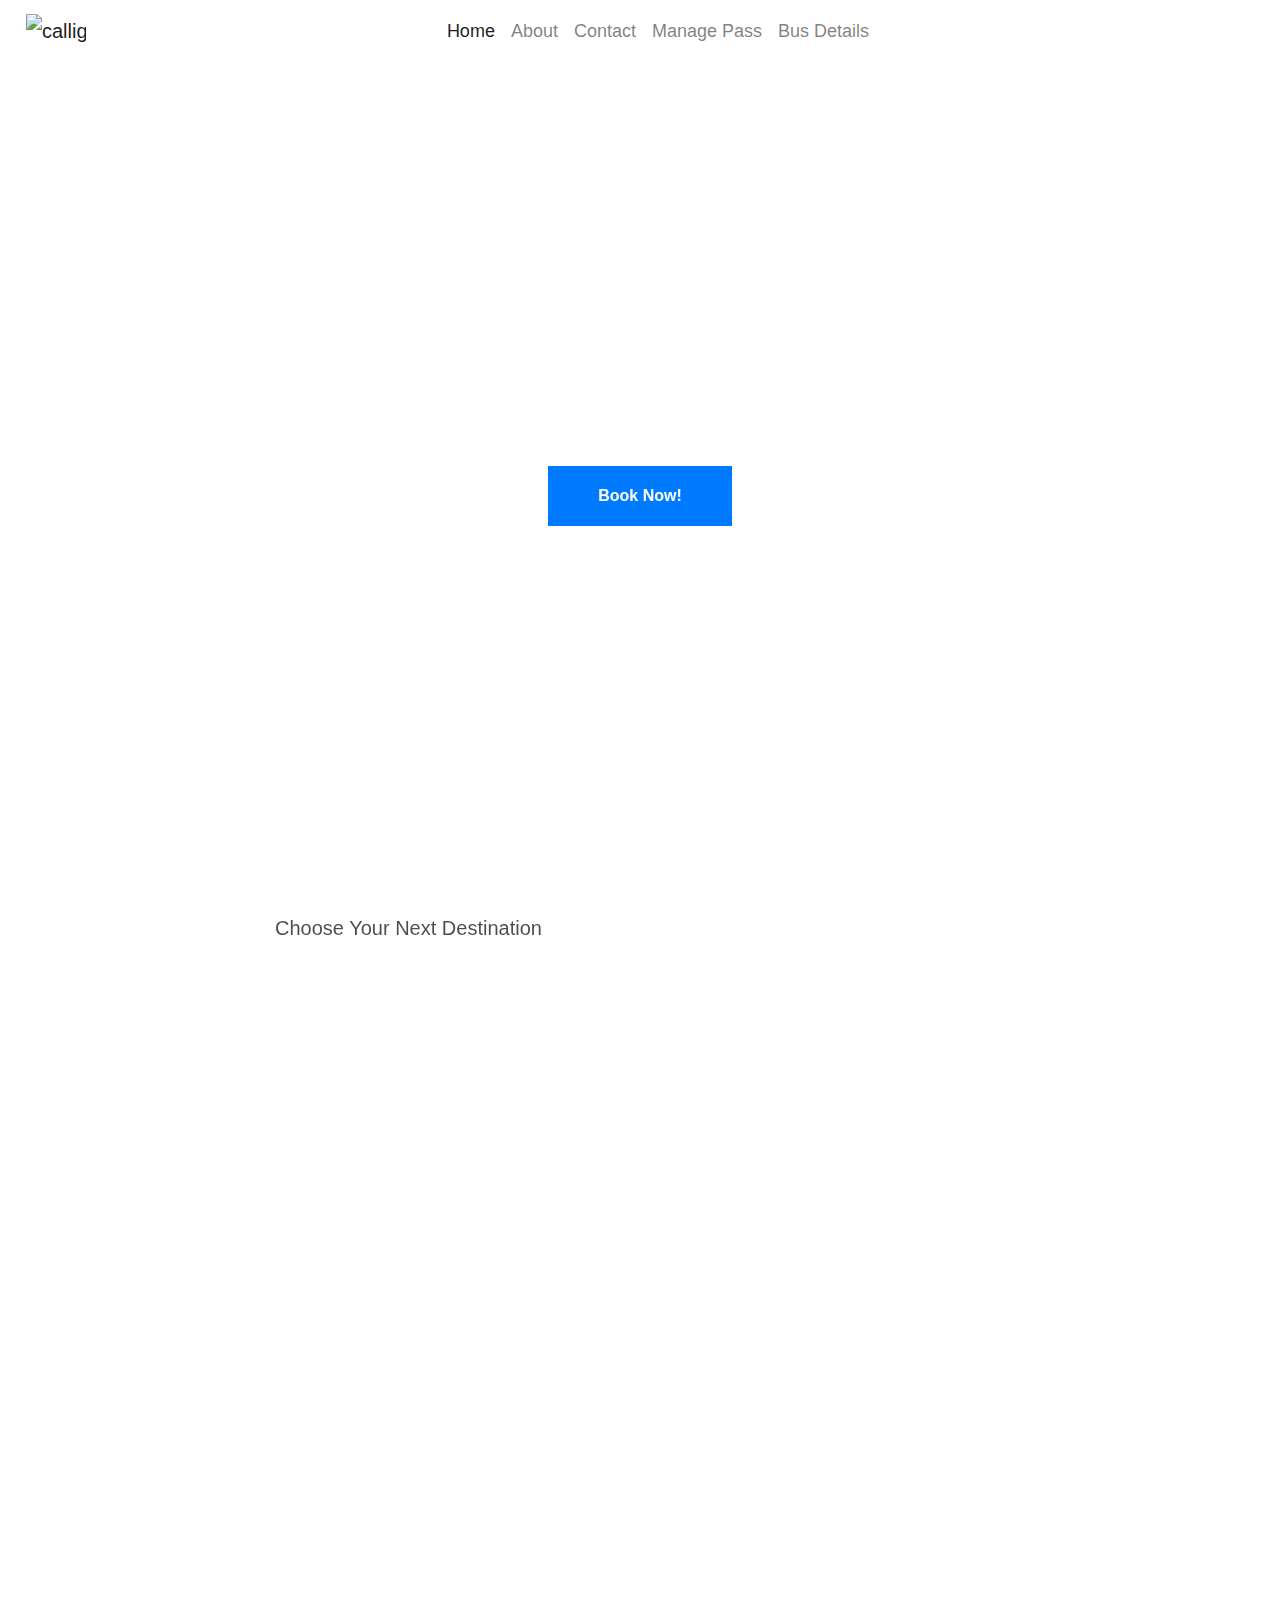
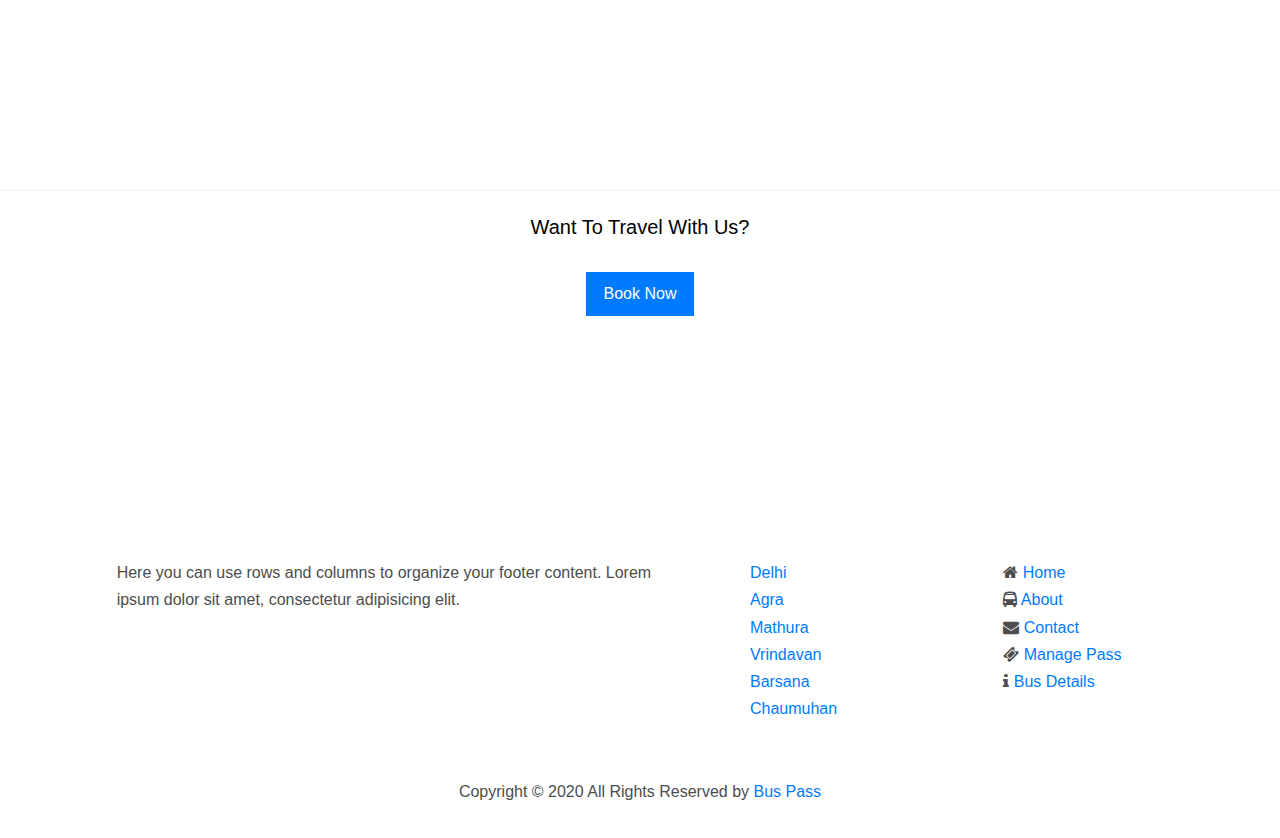
==== commit 276687e4: "updated" ====
--- a/index.html
+++ b/index.html
@@ -9,6 +9,7 @@
     <link rel="stylesheet" href="https://stackpath.bootstrapcdn.com/bootstrap/4.3.1/css/bootstrap.min.css"
         integrity="sha384-ggOyR0iXCbMQv3Xipma34MD+dH/1fQ784/j6cY/iJTQUOhcWr7x9JvoRxT2MZw1T" crossorigin="anonymous">
     <link rel="stylesheet" href="css/Bus.css">
+    <link rel="stylesheet" href="https://stackpath.bootstrapcdn.com/font-awesome/4.7.0/css/font-awesome.min.css">
     <link rel="stylesheet" href="css/style.css">
     <link rel="stylesheet" href="https://cdnjs.cloudflare.com/ajax/libs/animate.css/4.1.1/animate.min.css" />
     <link rel="stylesheet" href="https://stackpath.bootstrapcdn.com/font-awesome/4.7.0/css/font-awesome.min.css">
@@ -96,19 +97,20 @@
     <div class="site-section p-0">
 
         <div class="container">
-            <div class="row mb-5">
+            <div class="row mb-5" style=" margin-left: 30px; margin-right: 30px;">
                 <div class="col-md-7">
-                    <h1 class="heading margin-bottom: 80px" data-aos="flip-left">Our Destinations</h1>
+                    <h2 class="heading " data-aos="flip-left">Our
+                        Destinations</h2>
 
                     <hr data-aos="fade-right" data-aos-delay="500" style="height: 1.5px;">
-                    <div class="subheading">Choose Your Next Destination <img class="ml-1 bus" data-aos="fade-right"
-                            src="images/travel.png" style="max-width: 90px;"></div>
-                </div>
-            </div>
-            <div class="row">
+                    <div class="subheading">Choose Your Next Destination <img class="ml-1 bus d-none d-lg-inline-block"
+                            data-aos="fade-right" src="images/travel.png" style="max-width: 90px;"></div>
+                </div>
+            </div>
+            <div class="row" style="margin-left: 30px; margin-right: 30px;">
                 <div class="col-md-6 col-lg-4 mb-4 mb-lg-4" data-aos="flip-left" data-aos-duration="1000">
                     <a href="#" class="unit-1 text-center">
-                        <img src="images/delhi.jpg" alt="Image" class="img-fluid" style="height: 200px">
+                        <img src="images/delhi.jpg" alt="Image" class="img-fluid " style="height: 200px">
                         <div class="unit-1-text">
                             <h3 class="unit-1-heading">Delhi</h3>
                         </div>
@@ -163,47 +165,49 @@
 
 
 
-    <div class="site-section">
+    <div class="site-section mt-5">
         <div class="container">
             <div class="row  mb-5">
-                <div class="col-md-7 " style="margin-bottom: 80px;">
-                    <h1 class="heading" data-aos="fade-right">TEAM</h1>
+                <div class="col-md-7 " style=" margin-left: 30px; margin-right: 30px; margin-bottom: 80px;">
+                    <h2 class="heading" data-aos="fade-right">TEAM</h2>
                     <hr data-aos="fade-right" data-aos-delay="500" style="height: 1.5px; width: 40%">
                 </div>
             </div>
             <div class="container ">
-                <div class="row">
-                    <div class="col-lg-1"></div>
-                    <div class="col-md-6 col-lg-5 mb-6 mb-lg-0" data-aos="zoom-in-right">
+                <div class="row justify-content-center align-items-center">
+                    <!-- <div class=" col-lg-1"></div> -->
+                    <div class="col-md-6 col-lg-5 mb-6 mb-lg-0" data-aos="zoom-in-right"
+                        style="margin-top: 20px;  margin-left: 20px; margin-right: 20px;">
                         <a href="#" class="unit-1 text-center">
-                            <img src="images/img1.jpg" alt="Image" class="img-fluid" style="height: 353px">
+                            <img src="images/img1.jpg" alt="Image" class="img-fluid px-4" style="height: 350px">
                             <div class="unit-1-text">
                                 <h3 class="unit-1-heading">Riya Gaur</h3>
                             </div>
                         </a>
                     </div>
-                    <div class="col-md-6 col-lg-5 mb-6 mb-lg-0" data-aos="zoom-in-left">
+                    <div class="col-md-6 col-lg-5 mb-6 mb-lg-0" data-aos="zoom-in-left"
+                        style="margin-top: 20px; margin-left: 20px;  margin-right: 20px">
                         <a href="#" class="unit-1 text-center">
-                            <img src="images/img2.jpeg" alt="Image" class="img-fluid" style="height: 353px">
+                            <img src="images/img2.jpeg" alt="Image" class="img-fluid" style="height: 350px">
                             <div class="unit-1-text">
                                 <h3 class="unit-1-heading">Sameeksha Rathi</h3>
                             </div>
                         </a>
                     </div>
-                    <div class="col-lg-1"></div>
-                </div>
-            </div>
-        </div>
-    </div>
-
-
-    <div class="site-section p-0 mt-5">
+                    <!-- <div class="col-lg-1"></div> -->
+                </div>
+            </div>
+        </div>
+    </div>
+
+
+    <div class="site-section pt-4 mt-5 border-top">
         <div class="container">
             <div class="row text-center book">
                 <div class="col-md-12">
                     <h2 class="text-black" style="font-size: 20px;">Want To Travel With Us?</h2>
                     <hr class=" hr-travel" data-aos="fade" data-aos-delay="200">
-                    <p class="mb-5"><a href="Form.html" class="btn btn-primary py-2 px-3 text-white">Book Now</a>
+                    <p class="mb-4"><a href="Form.html" class="btn btn-primary py-2 px-3 text-white">Book Now</a>
                     </p>
                 </div>
             </div>
@@ -211,7 +215,7 @@
     </div>
 
 
-    <img class="ml-1 bus" data-aos="fade-right" src="images/travel.png" style="max-width: 150px;">
+    <img class="ml-1 bus " data-aos="fade-right" src="images/travel.png" style="max-width: 150px;">
 
 
     <!-- <section class="footer">
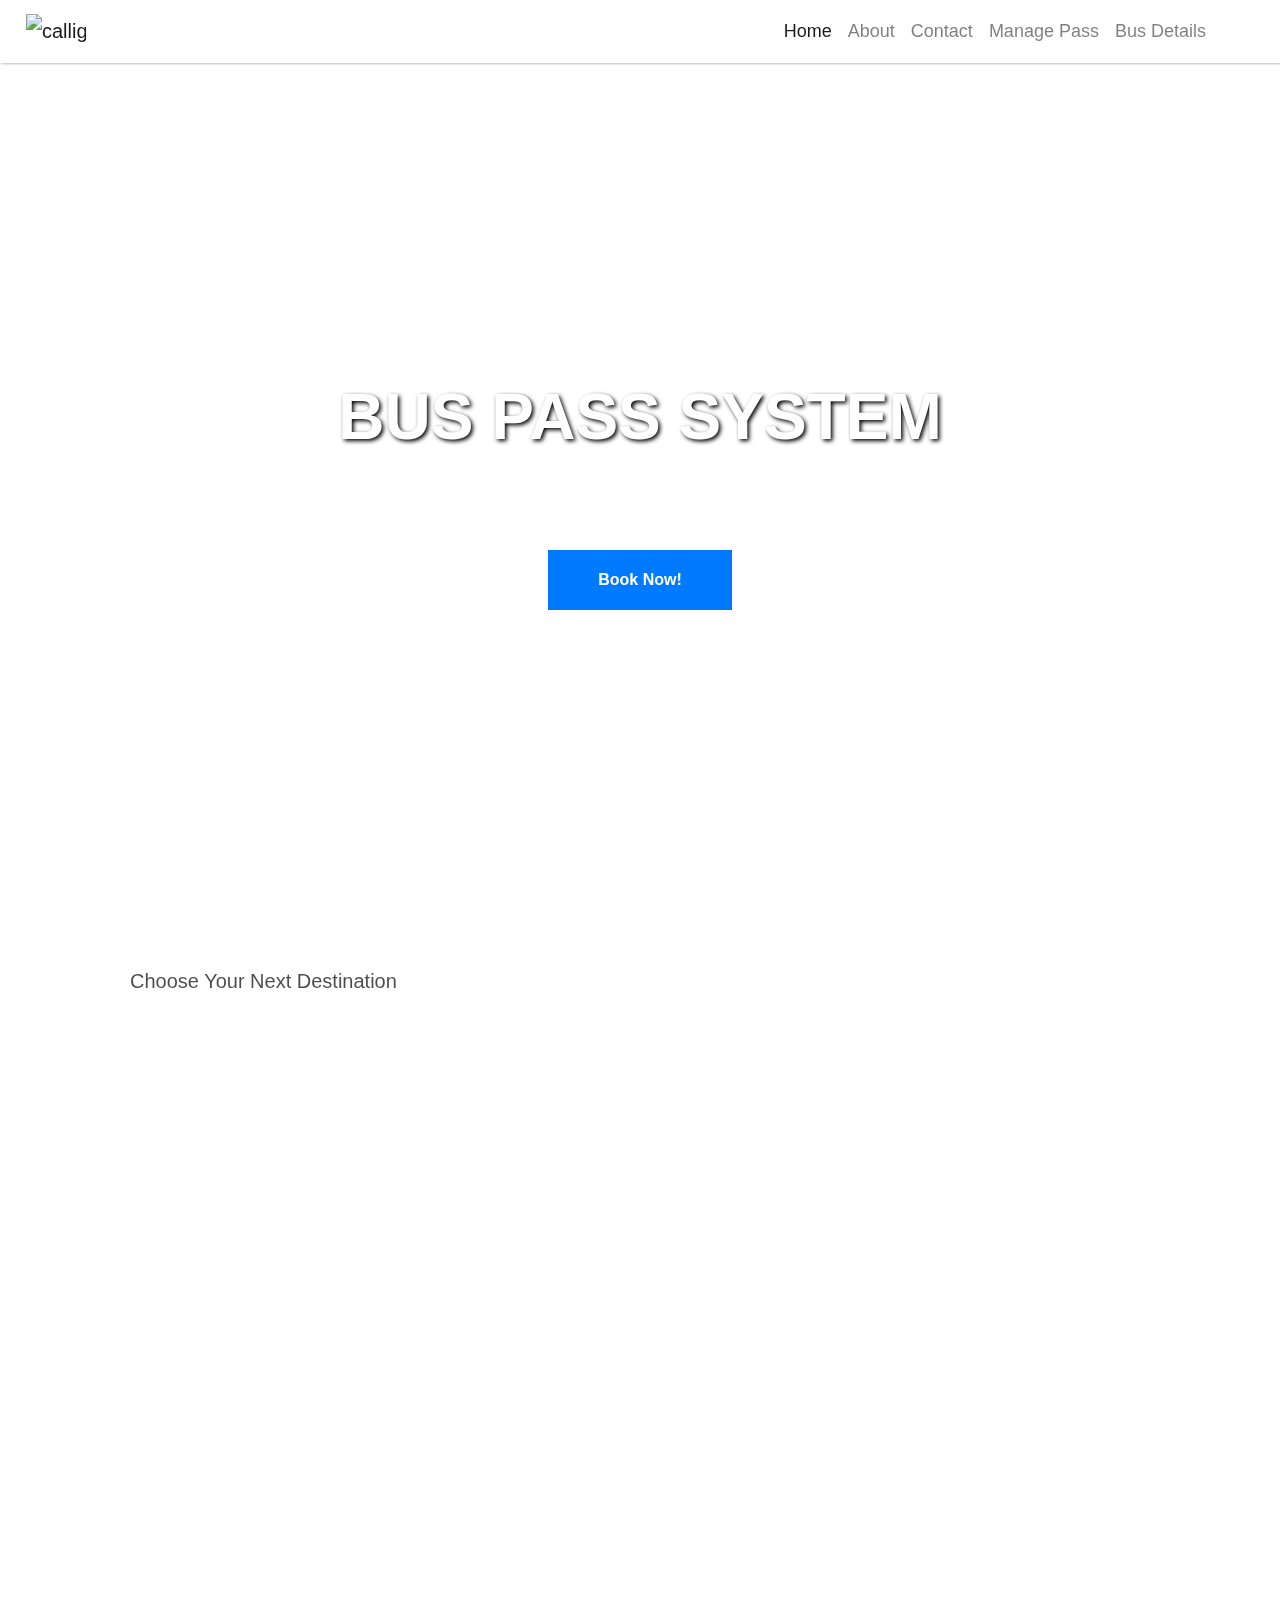
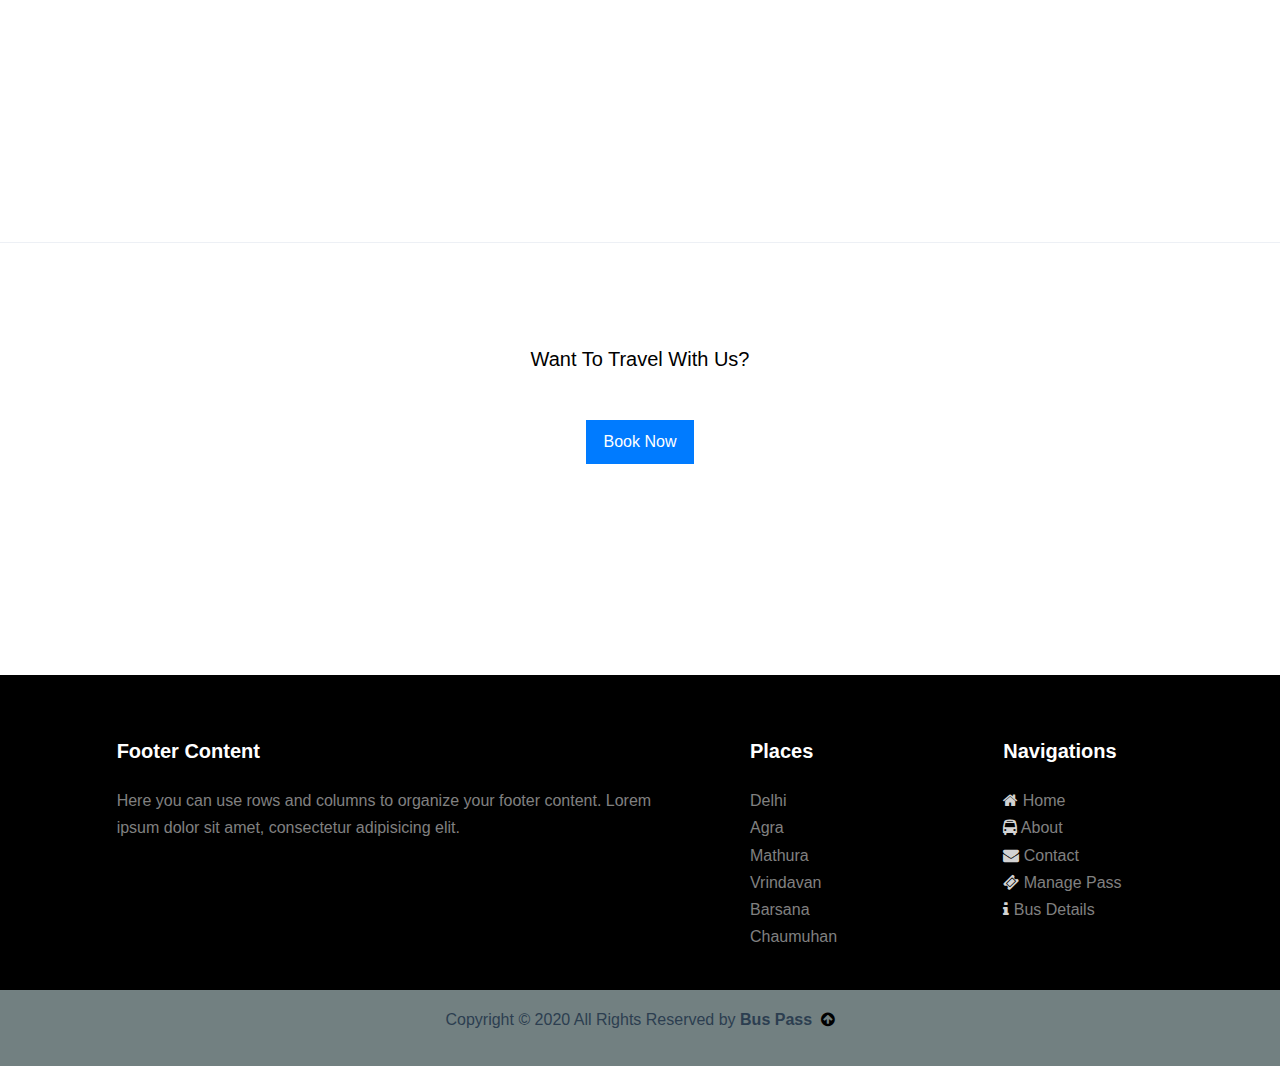
==== commit eb1bb8e2: "updated" ====
--- a/index.html
+++ b/index.html
@@ -9,7 +9,6 @@
     <link rel="stylesheet" href="https://stackpath.bootstrapcdn.com/bootstrap/4.3.1/css/bootstrap.min.css"
         integrity="sha384-ggOyR0iXCbMQv3Xipma34MD+dH/1fQ784/j6cY/iJTQUOhcWr7x9JvoRxT2MZw1T" crossorigin="anonymous">
     <link rel="stylesheet" href="css/Bus.css">
-    <link rel="stylesheet" href="https://stackpath.bootstrapcdn.com/font-awesome/4.7.0/css/font-awesome.min.css">
     <link rel="stylesheet" href="css/style.css">
     <link rel="stylesheet" href="https://cdnjs.cloudflare.com/ajax/libs/animate.css/4.1.1/animate.min.css" />
     <link rel="stylesheet" href="https://stackpath.bootstrapcdn.com/font-awesome/4.7.0/css/font-awesome.min.css">
@@ -45,7 +44,8 @@
         </div>
     </div> -->
 
-    <nav class="navbar navbar-light navbar-expand-xl fixed-top" style=" width: 100%; background-color: #fff; ">
+    <nav id="custom-nav" class="navbar navbar-light navbar-expand-xl fixed-top"
+        style=" width: 100%; background-color: #fff; ">
         <a class="navbar-brand" href="#"><img src="images/logo.png" alt="calligraphy-fonts" border="0"
                 style="max-width: 70px; padding-left: 10px;"></a>
         <button class="navbar-toggler" type="button" data-toggle="collapse" data-target="#navLinks"
@@ -80,7 +80,8 @@
             <div class="row align-items-center justify-content-center text-center main">
 
                 <div class="col-md-12">
-                    <h1 class="text-white font-weight-bold">Bus Pass System</h1>
+                    <h1 class="text-white font-weight-bold" style="text-shadow: 2px 2px 4px #000000;">Bus Pass System
+                    </h1>
                     <p class="mb-5">A bus ride is like being in another world.</p>
                     <p><a href="Form.html" class="btn btn-primary py-3 px-5 text-white font-weight-bold">Book Now!</a>
                     </p>
@@ -109,15 +110,15 @@
             </div>
             <div class="row" style="margin-left: 30px; margin-right: 30px;">
                 <div class="col-md-6 col-lg-4 mb-4 mb-lg-4" data-aos="flip-left" data-aos-duration="1000">
-                    <a href="#" class="unit-1 text-center">
-                        <img src="images/delhi.jpg" alt="Image" class="img-fluid " style="height: 200px">
+                    <a href="bus_details.html#delhi" class="unit-1 text-center">
+                        <img src="images/delhi.jpg" alt="Image" class="img-fluid " style="height: 200px; width: 300px;">
                         <div class="unit-1-text">
                             <h3 class="unit-1-heading">Delhi</h3>
                         </div>
                     </a>
                 </div>
                 <div class="col-md-6 col-lg-4 mb-4 mb-lg-4" data-aos="flip-down" data-aos-duration="800">
-                    <a href="#" class="unit-1 text-center">
+                    <a href="bus_details.html#agra" class="unit-1 text-center">
                         <img src="images/agra.jpg" alt="Image" class="img-fluid" style="height: 200px">
                         <div class="unit-1-text">
                             <h3 class="unit-1-heading">Agra</h3>
@@ -125,7 +126,7 @@
                     </a>
                 </div>
                 <div class="col-md-6 col-lg-4 mb-4 mb-lg-4" data-aos="flip-right" data-aos-duration="1000">
-                    <a href="#" class="unit-1 text-center">
+                    <a href="bus_details.html#mathura" class="unit-1 text-center">
                         <img src="images/mathura.jpg" alt="Image" class="img-fluid" style="height: 200px">
                         <div class="unit-1-text">
                             <h3 class="unit-1-heading">Mathura</h3>
@@ -134,24 +135,27 @@
                 </div>
 
                 <div class="col-md-6 col-lg-4 mb-4 mb-lg-4" data-aos="flip-left" data-aos-duration="1000">
-                    <a href="#" class="unit-1 text-center">
-                        <img src="images/vrindawan.jpg" alt="Image" class="img-fluid" style="height: 200px">
+                    <a href="bus_details.html#vrindavan" class="unit-1 text-center">
+                        <img src="images/vrindawan.jpg" alt="Image" class="img-fluid"
+                            style="height: 200px; width: 300px;">
                         <div class="unit-1-text">
                             <h3 class="unit-1-heading">Vrindavan</h3>
                         </div>
                     </a>
                 </div>
                 <div class="col-md-6 col-lg-4 mb-4 mb-lg-4" data-aos="flip-up" data-aos-duration="800">
-                    <a href="#" class="unit-1 text-center">
-                        <img src="images/barsana.jpg" alt="Image" class="img-fluid" style="height: 200px">
+                    <a href="bus_details.html#barsana" class="unit-1 text-center">
+                        <img src="images/barsana.jpg" alt="Image" class="img-fluid"
+                            style="height: 200px; width: 300px;">
                         <div class="unit-1-text">
                             <h3 class="unit-1-heading">Barsana</h3>
                         </div>
                     </a>
                 </div>
                 <div class="col-md-6 col-lg-4 mb-4 mb-lg-4" data-aos="flip-right" data-aos-duration="1000">
-                    <a href="#" class="unit-1 text-center">
-                        <img src="images/chamuhun.jpg" alt="Image" class="img-fluid" style="height: 200px">
+                    <a href="bus_details.html#chaumuhan" class="unit-1 text-center">
+                        <img src="images/chamuhun.jpg" alt="Image" class="img-fluid"
+                            style="height: 200px; width: 300px;">
                         <div class="unit-1-text">
                             <h3 class="unit-1-heading">Chaumuhan</h3>
                         </div>
@@ -178,8 +182,9 @@
                     <!-- <div class=" col-lg-1"></div> -->
                     <div class="col-md-6 col-lg-5 mb-6 mb-lg-0" data-aos="zoom-in-right"
                         style="margin-top: 20px;  margin-left: 20px; margin-right: 20px;">
-                        <a href="#" class="unit-1 text-center">
-                            <img src="images/img1.jpg" alt="Image" class="img-fluid px-4" style="height: 350px">
+                        <a href="https://github.com/riyagaur" class="unit-1 text-center">
+                            <img src="images/img1.jpg" alt="Image" class="img-fluid px-4"
+                                style="height: 350px; width: 350px;">
                             <div class="unit-1-text">
                                 <h3 class="unit-1-heading">Riya Gaur</h3>
                             </div>
@@ -187,8 +192,9 @@
                     </div>
                     <div class="col-md-6 col-lg-5 mb-6 mb-lg-0" data-aos="zoom-in-left"
                         style="margin-top: 20px; margin-left: 20px;  margin-right: 20px">
-                        <a href="#" class="unit-1 text-center">
-                            <img src="images/img2.jpeg" alt="Image" class="img-fluid" style="height: 350px">
+                        <a href="https://github.com/sameeksharathi" class="unit-1 text-center">
+                            <img src="images/img2.jpeg" alt="Image" class="img-fluid"
+                                style="height: 350px;  width: 300px;">
                             <div class="unit-1-text">
                                 <h3 class="unit-1-heading">Sameeksha Rathi</h3>
                             </div>
@@ -352,8 +358,11 @@
 
 
         <div class="footer-copyright text-center py-3">
-            <p>Copyright © 2020 All Rights Reserved by <a href="#">Bus
-                    Pass</a></p>
+            <p>Copyright © 2020 All Rights Reserved by
+                <a href="https://github.com/sameeksharathi/Full-Stack-Project">Bus
+                    Pass </a><a href="" class="top"><i class="fa fa-arrow-circle-up pl-1" style="color: black"></i>
+                </a>
+            </p>
         </div>
     </footer>
     <!-- Footer -->
--- a/css/Bus.css
+++ b/css/Bus.css
@@ -6,106 +6,17 @@
 html, body{
     overflow-x: hidden;
 }
-/* .header{
-    z-index: 1;
-    width: 100%;
-    height: 80px;
-    background: rgba(255, 255, 255, 0);
-    display: flex;
-    justify-content: center;
-    align-items: center;
-    position: fixed;
-}
-.bar{
-    z-index: 1;
-    width: 20%;
-    height: 100%;
-    position: fixed;
-    top: 80px;
-    background-color:#353b48;
-    left: -100%;
-    transition: 0.5s;
-}
-.bar ul{
-    list-style: none;
-}
-.bar ul li{
-    border-bottom: 2px solid rgba(255, 255, 255, 0.1);
-}
-.bar ul li a{
-    display: block;
-    text-decoration: none;
-    color: white;
-    font-size: 22px;
-    padding: 15px 15px;
-}
-.bar a i{
-    margin-right:15px;
-}
-.bar ul li a:hover{
-    border-left: 10px solid white;
-    transition: 0.4s;
-}
-.social{
-    display: flex;
-    justify-content: space-evenly;
-    align-items: center;
-    font-size: 30px;
-    border-bottom: 2px solid rgba(255, 255, 255, 0.1);
-    border-top:2px solid rgba(255, 255, 255, 0.1);
-    padding: 15px 20px;
-    margin-top: 220px; 
-}
-i{
-    font-size: 30px;
-    color: white;
-}
-.show-btn, .hide-btn{
-    font-size: 35px;
-    color:white;
-    position: fixed;
-    top: 20px;
-    left:40px;
-}
-.hide-btn{
-    opacity: 0;
-}
-#check{
-    display: none;
-}
-#check:checked ~ .bar{
-    left: 0;
-}
-#check:checked ~ .show-btn{
-    opacity: 0;
-}
-#check:checked ~ .hide-btn{
-    opacity: 1;
-}
-#check:checked ~ .content{
-    width: 80%;
-}
-@media (max-width: 768px){
-    .bar{
-        width: 100%;
-        text-align: center;
-    }
-    .header h1{
-        display: none;
-    }
-} */
+
 
 .navbar-brand{
   display: flex;
   justify-content: center;
   align-items: center;
 }
-.navbar{
-  background-color: rgba(255, 255, 255, 0);
-}
+
 .navbar-collapse{
     display: flex;
-    justify-content: center;
+    /* justify-content: center; */
     align-items: center;
     /* color: black; */
 }
@@ -116,6 +27,9 @@
     color: white;
     /* opacity: 1; */
 }
+.margin{
+    margin-left: auto;
+}
 
 .nav-link.scrolled {
     color:black !important;
@@ -126,15 +40,23 @@
     transition: background-color 1s linear;
 }
 
+
+#custom-nav {
+    /* -webkit-box-shadow: 20px 20px 20px rgba(167, 167, 167, 0.616); */
+    /* -moz-box-shadow:    20px 20px 20px rgb(192, 192, 192); */
+    box-shadow:         1px 1px 2px rgb(192, 191, 191);
+    z-index:999;
+}
+
 .heading{
-  font-family: 'Rancho', cursive;
+  /* font-family: 'Rancho', cursive; */
   font-size:55px;
   margin-top: 80px;
-  text-align: center;
+  /* text-align: center; */
   color: black;
 }
 .subheading{
-    text-align: center;
+    /* text-align: center; */
     color: black;
     margin-bottom: 80px;
     opacity: 0.7;
@@ -239,5 +161,163 @@
       transform: scale(1.05); 
 }
 
-
-
+.main{
+     padding-top: 60px;
+     margin-top: 54px;
+}
+
+
+.book{
+    margin: 80px auto ;
+}
+
+@media(max-width:768px){
+    .margin{
+        margin-left: 0;
+    }
+}
+
+hr{
+    width: 80%;
+    border: 0;
+    /* background: #273035; */
+    background: linear-gradient(to right, #273035, #273035e3, #2730357c);
+}
+
+.hr-travel{
+    width:25%;
+    height: 1px;
+    /* background: #273035; */
+    background: linear-gradient(to right, #f8f8f800, #000000e3, #ffffff00);
+    margin-top: 0;
+    margin-bottom: 40px;
+    margin-left: 38%;
+}
+
+.bus {
+    /* Some layout code… */
+    animation: xAxis 5s infinite ease-in;
+  }
+
+@keyframes xAxis {
+    100% {
+      animation-timing-function: ease-in;
+      transform: translateX(1450px);
+    }
+  }
+
+p{
+    color:gray;
+    Font-size: 16px;
+    transition: 0.4s;
+}
+a{
+    text-decoration:none;
+    color:gray;
+    Font-size: 16px;
+    transition: 0.4s;
+}
+
+.page-footer{
+    /* background-color:rgb(25, 29, 29); */
+    background-color: black;
+    /* #262f3c */
+}
+
+
+i {
+    font-size: 20px;
+    color:lightgray;
+}
+i:hover{
+    color: white;
+}
+
+.list-unstyled li a{
+    color:gray;
+}
+
+.list-unstyled li a:hover{
+    color: white;
+}
+
+.social ul li {
+    display: inline-block;
+    width: 50px;
+    height: 50px;
+    padding: 14px;
+    background-color: #2c3e50;
+    border-radius: 50%;
+    margin-right: 10px;
+    transition: 0.4s;
+}
+.social i {
+    color: white;
+    font-size: 24px;
+    line-height: 20px;
+    text-align: center;
+}
+.social ul li:nth-child(1):hover {
+    background-color: #3b5999;
+}
+
+.social ul li:nth-child(2):hover {
+    background-color: #55acee;
+}
+
+.social ul li:nth-child(3):hover {
+    background-color: #dd4b39;
+}
+
+.social ul li:nth-child(4):hover {
+    background-color: #0077B5;
+}
+
+.social ul li:nth-child(5):hover {
+    background-color: #e4405f;
+}
+
+
+.footer-copyright{
+    display: flex;
+    justify-content: center;
+    background-color:#728081;
+    /* #728081 */
+    padding: 30px;
+}
+
+.footer-copyright p {
+    color: #2c3e50;
+    position: relative;
+}
+
+.footer-copyright p::after {
+    content: '';
+    display: block;
+    width: 0;
+    height: 2px;
+    position: absolute;
+    right: 0;
+    bottom: -10px;
+    background-color: black;
+    transition: all 0.4s;
+}
+
+.footer-copyright a {
+    text-decoration: none;
+    font-weight: 600;
+    color: #2c3e50;
+}
+
+.footer-copyright p:hover::after {
+    width: 100%;
+}
+.footer-copyright a:hover{
+    color:black;
+    transition: 0.4s;
+}
+
+.top:hover{
+    color: white;
+}
+
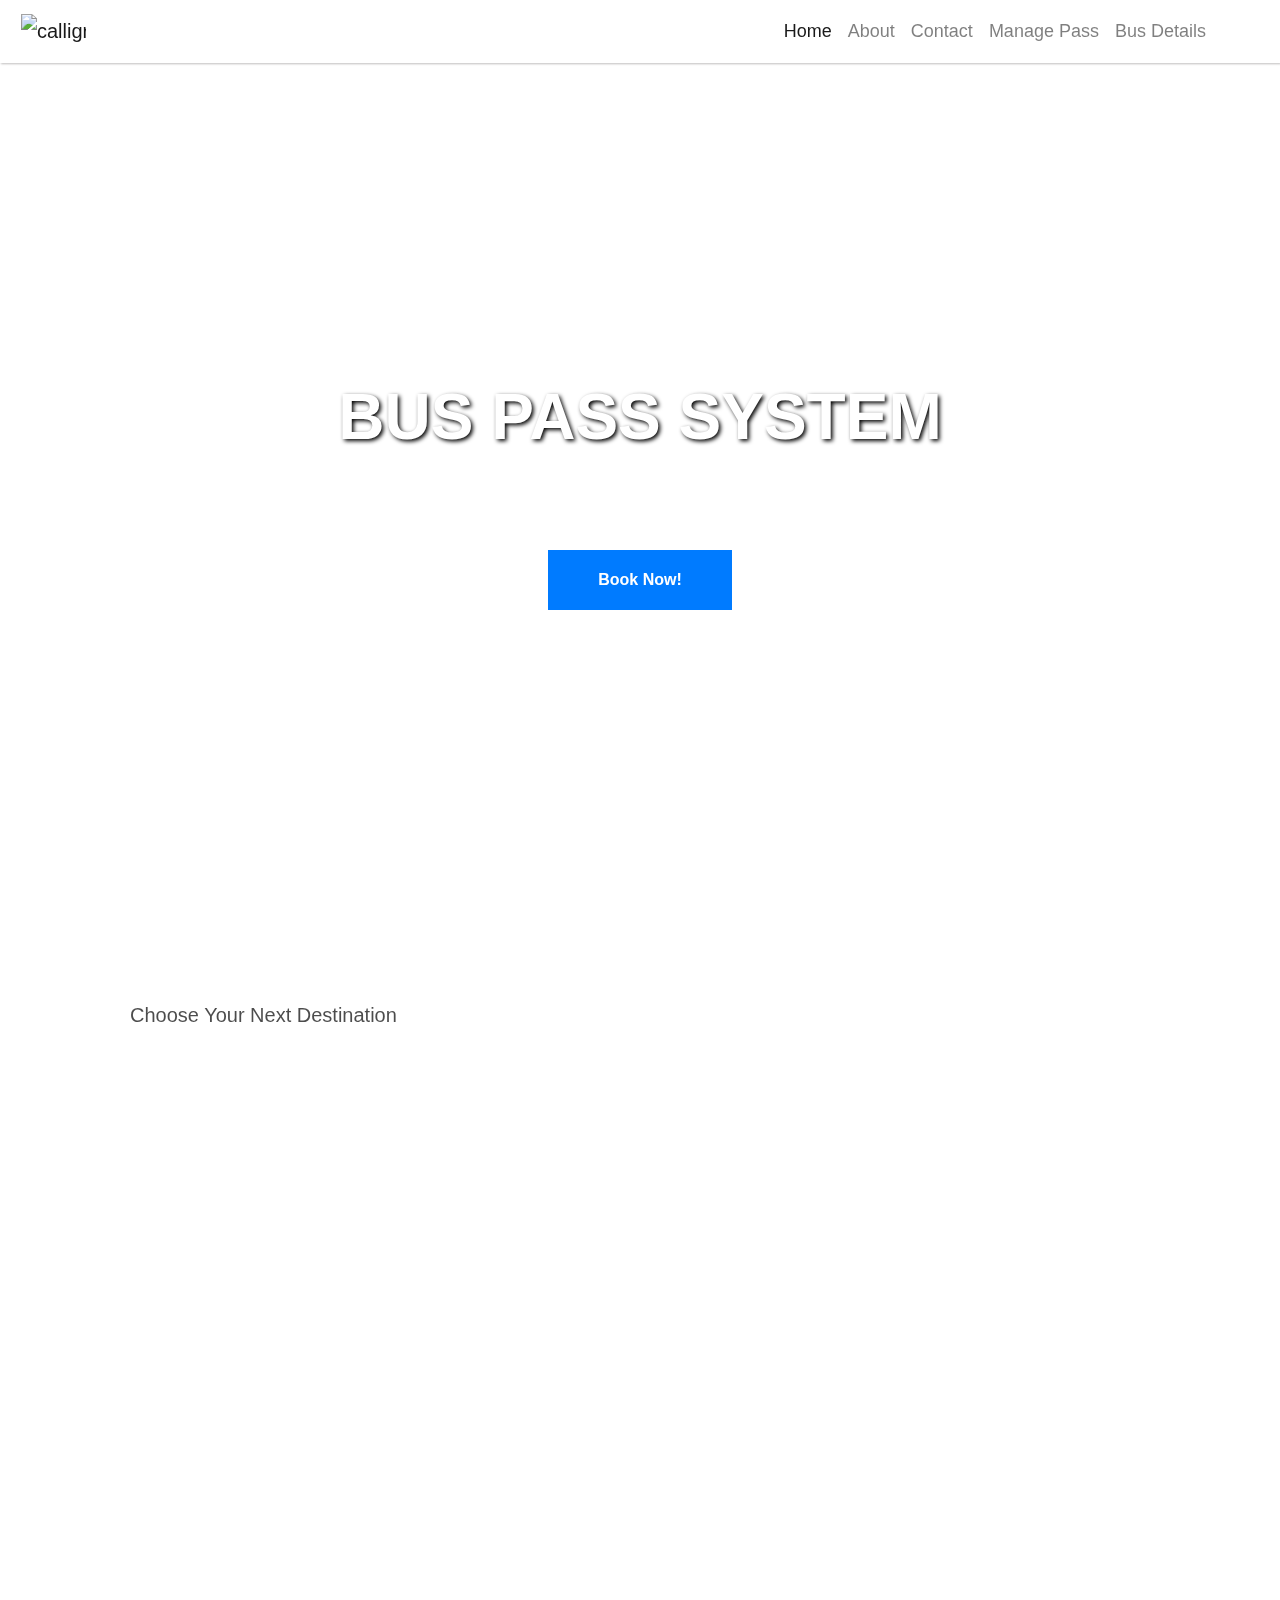
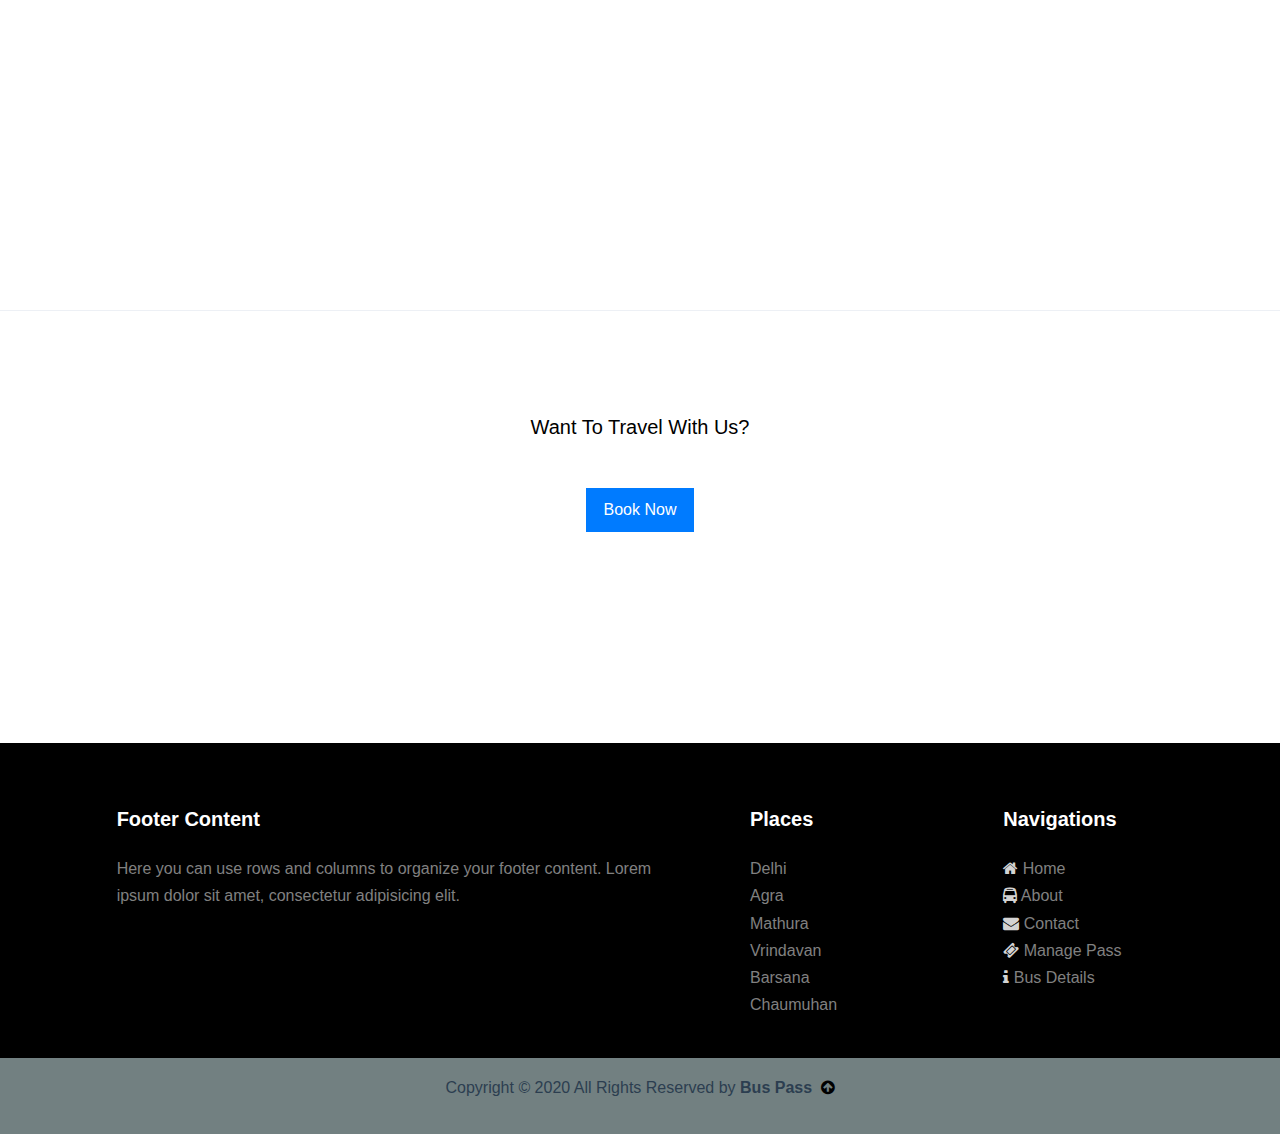
==== commit fdc9a176: "updated" ====
--- a/index.html
+++ b/index.html
@@ -47,7 +47,7 @@
     <nav id="custom-nav" class="navbar navbar-light navbar-expand-xl fixed-top"
         style=" width: 100%; background-color: #fff; ">
         <a class="navbar-brand" href="#"><img src="images/logo.png" alt="calligraphy-fonts" border="0"
-                style="max-width: 70px; padding-left: 10px;"></a>
+                style="max-width: 70px; padding-left: 5px;"></a>
         <button class="navbar-toggler" type="button" data-toggle="collapse" data-target="#navLinks"
             aria-controls="navbarSupportedContent" aria-expanded="false" aria-label="Toggle navigation">
             <span class="navbar-toggler-icon"></span>
@@ -103,7 +103,7 @@
                     <h2 class="heading " data-aos="flip-left">Our
                         Destinations</h2>
 
-                    <hr data-aos="fade-right" data-aos-delay="500" style="height: 1.5px;">
+                    <hr class="under" data-aos="fade-right" data-aos-delay="500" style="height: 1.5px;">
                     <div class="subheading">Choose Your Next Destination <img class="ml-1 bus d-none d-lg-inline-block"
                             data-aos="fade-right" src="images/travel.png" style="max-width: 90px;"></div>
                 </div>
--- a/css/Bus.css
+++ b/css/Bus.css
@@ -50,10 +50,22 @@
 
 .heading{
   /* font-family: 'Rancho', cursive; */
-  font-size:55px;
-  margin-top: 80px;
+  font-size:50px;
+  margin-top: 120px;
   /* text-align: center; */
   color: black;
+}
+
+@media(max-width: 350px){
+    .heading{
+        font-size: 35px;
+    }
+    .under{
+        width: 96%;
+    }
+    .subheading{
+        font-size: 15px;
+    }
 }
 .subheading{
     /* text-align: center; */
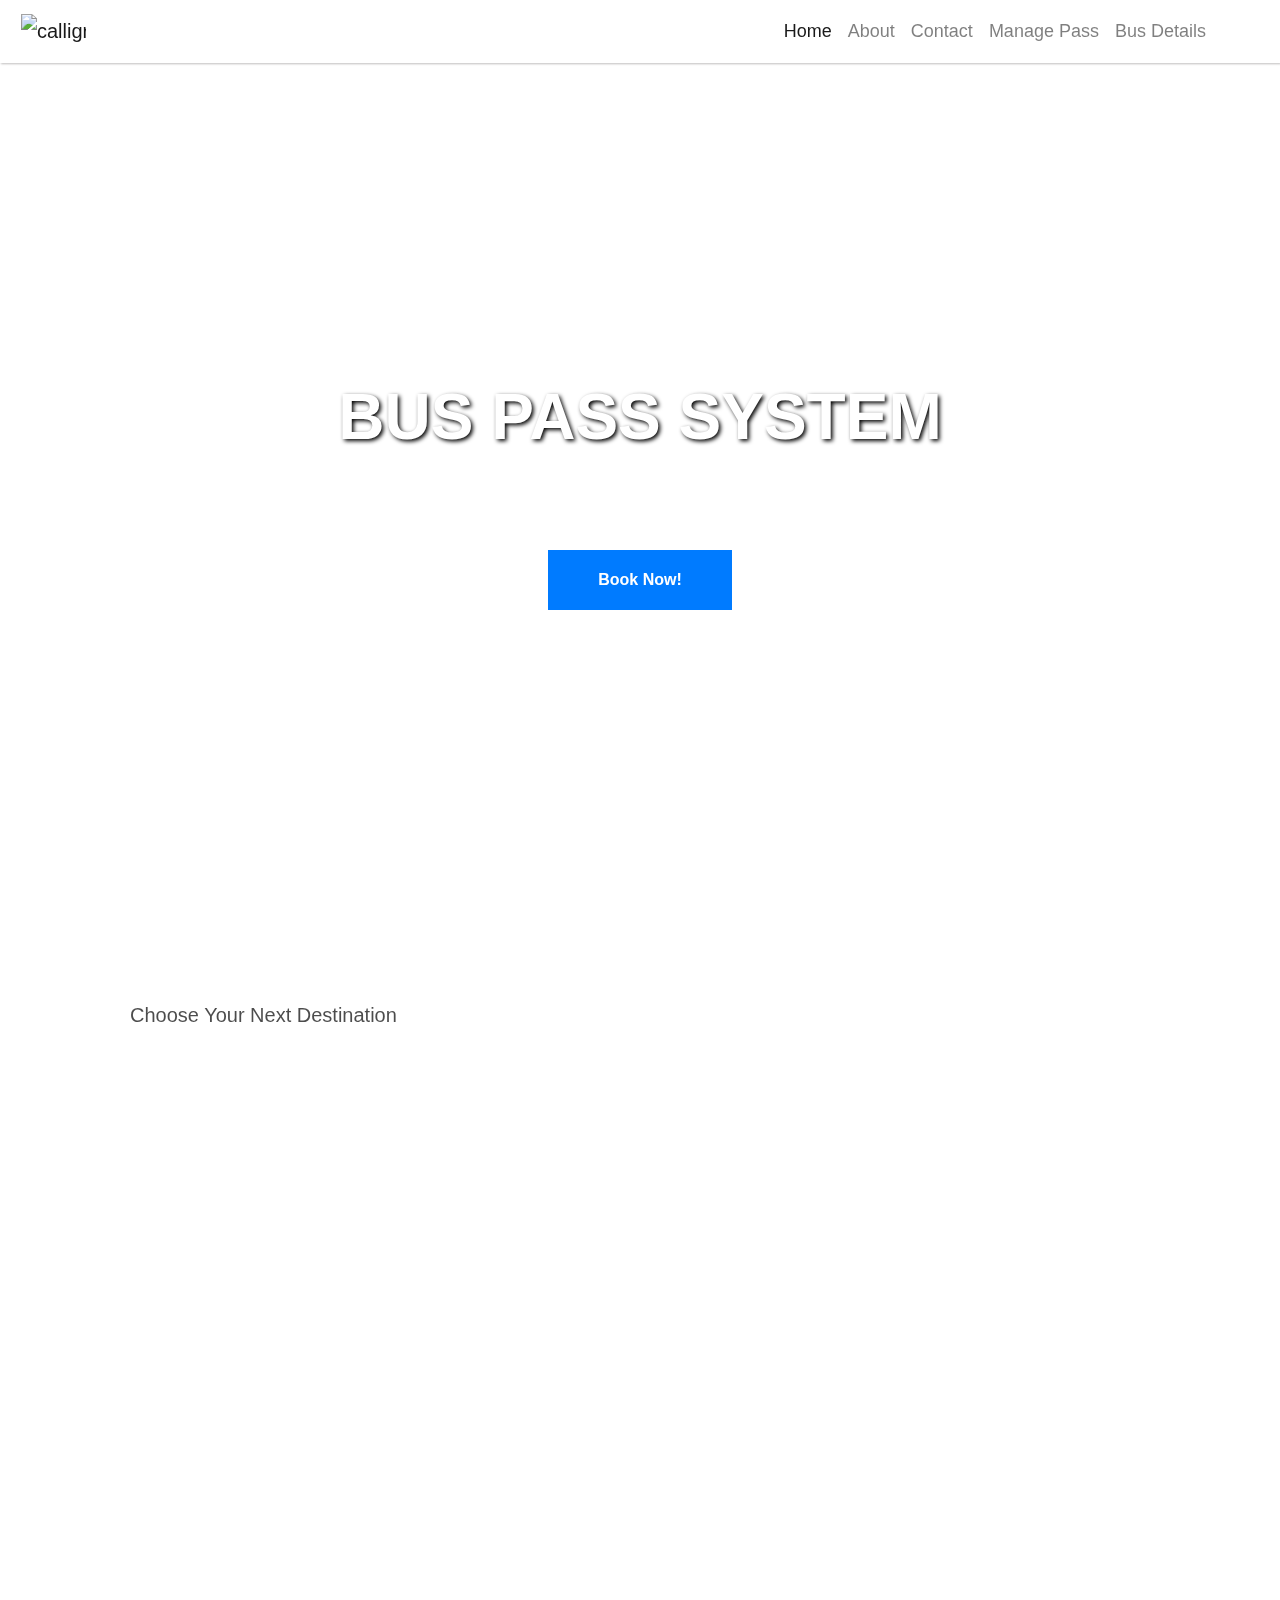
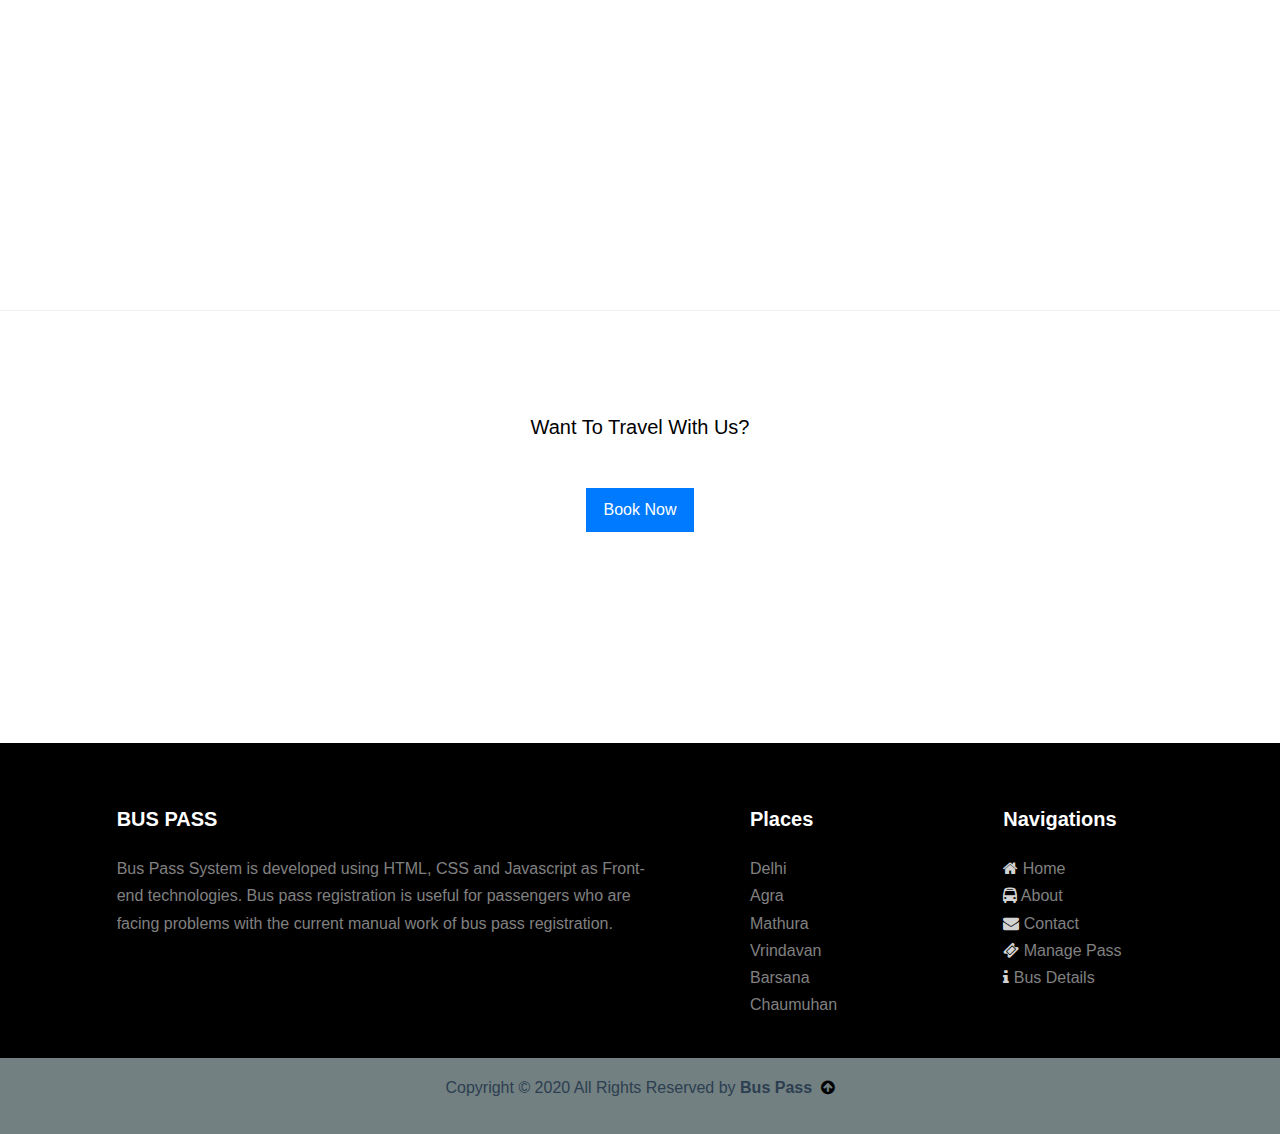
==== commit 4fc50b0f: "Done" ====
--- a/index.html
+++ b/index.html
@@ -65,7 +65,7 @@
                     <a class="nav-link" href="contact.html">Contact</a>
                 </li>
                 <li class="nav-item">
-                    <a class="nav-link" href="Form.html">Manage Pass</a>
+                    <a class="nav-link" href="login.html">Manage Pass</a>
                 </li>
                 <li class="nav-item">
                     <a class="nav-link" href="bus_details.html">Bus Details</a>
@@ -287,11 +287,11 @@
                 <div class="col-md-6 mx-auto">
 
                     <!-- Content -->
-                    <h5 class="font-weight-bold text-white mt-3 mb-4">Footer Content</h5>
-                    <p>Here you can use rows and columns to organize your footer content. Lorem ipsum dolor sit
-                        amet,
-                        consectetur
-                        adipisicing elit.</p>
+                    <h5 class="font-weight-bold text-white mt-3 mb-4">BUS PASS</h5>
+                    <p>Bus Pass System is developed using HTML, CSS and Javascript as Front-end technologies.
+                        Bus pass registration is useful for passengers who are facing problems with the current manual
+                        work of bus
+                        pass registration.</p>
 
                 </div>
                 <!-- Grid column -->
@@ -339,7 +339,7 @@
                             <i class="fa fa-envelope"> </i><a href="contact.html"> Contact</a>
                         </li>
                         <li>
-                            <i class="fa fa-ticket"> </i><a href="Form.html"> Manage Pass</a>
+                            <i class="fa fa-ticket"> </i><a href="login.html"> Manage Pass</a>
                         </li>
                         <li>
                             <i class="fa fa-info"> </i><a href="bus_details.html"> Bus Details</a>
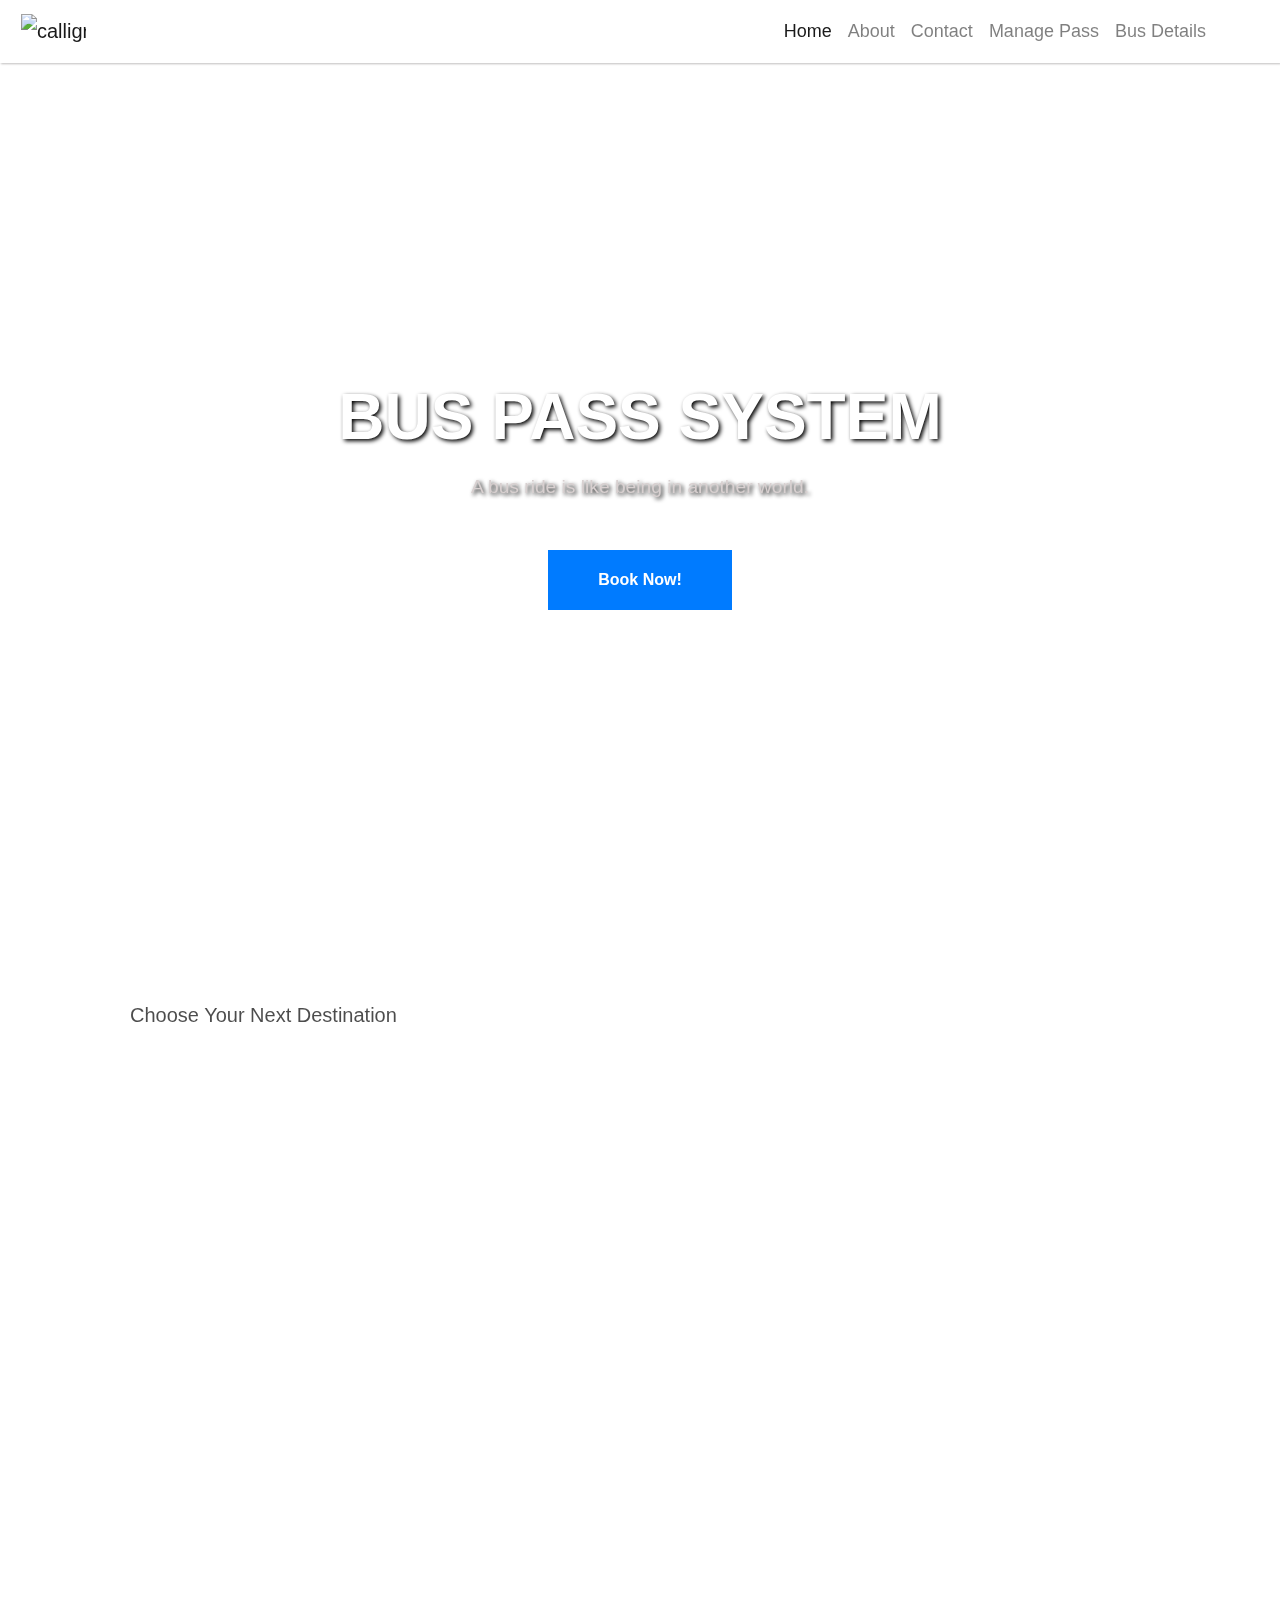
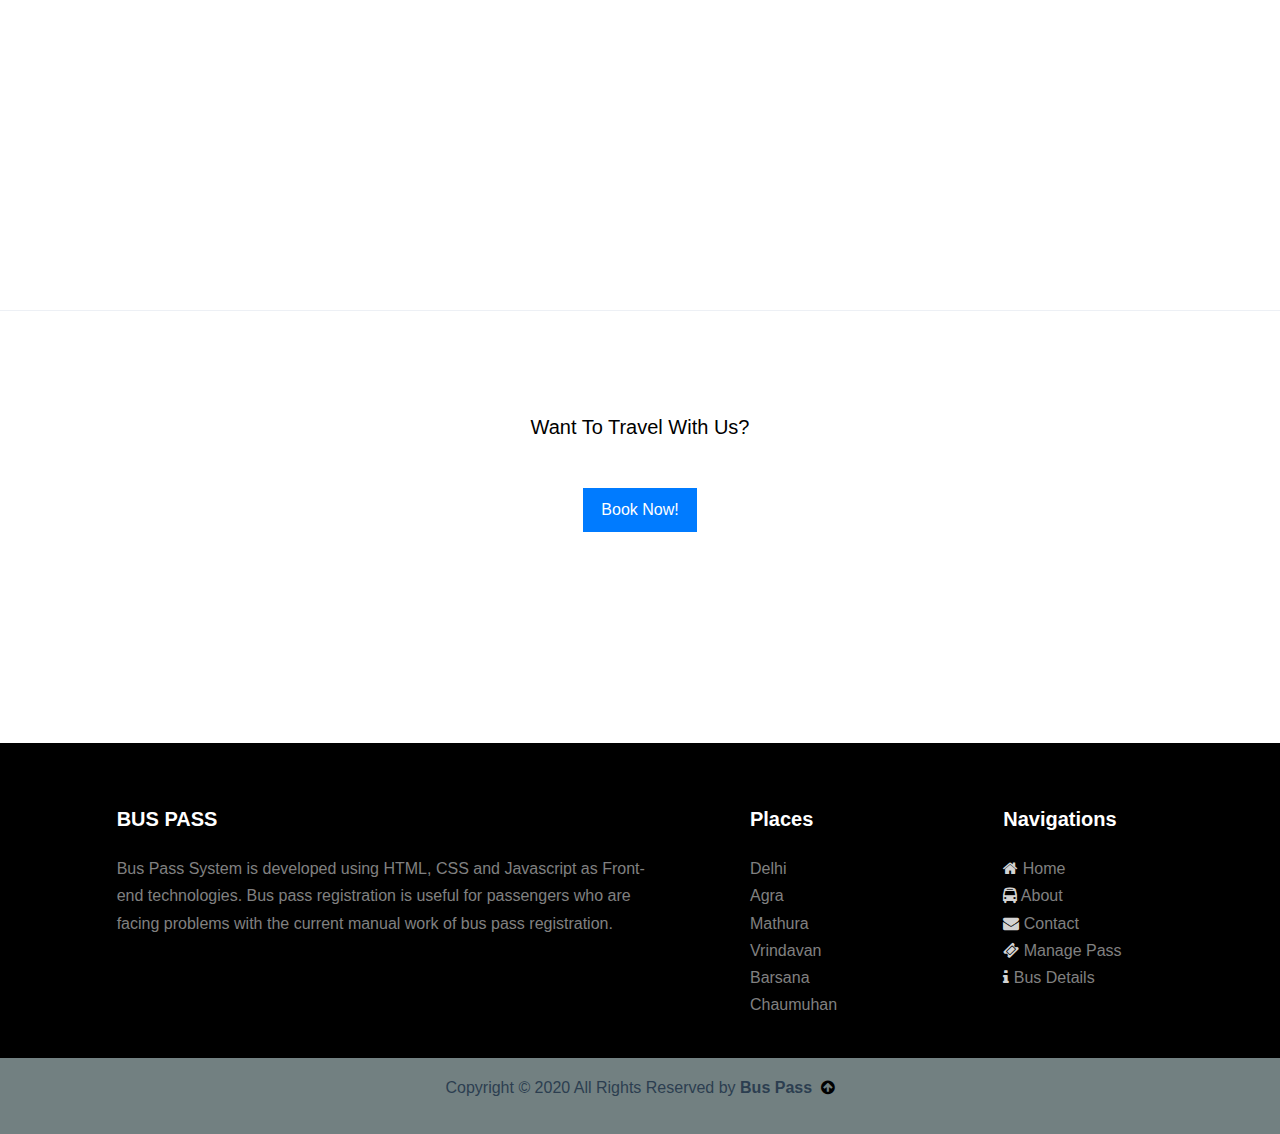
==== commit 3709f331: "done" ====
--- a/index.html
+++ b/index.html
@@ -82,7 +82,11 @@
                 <div class="col-md-12">
                     <h1 class="text-white font-weight-bold" style="text-shadow: 2px 2px 4px #000000;">Bus Pass System
                     </h1>
-                    <p class="mb-5">A bus ride is like being in another world.</p>
+                    <p class="mb-5" style="font-weight: 320; color:#d8d0d0;text-shadow: 2px 2px 4px #000000;">A bus ride
+                        is like
+                        being in another
+                        world.
+                    </p>
                     <p><a href="Form.html" class="btn btn-primary py-3 px-5 text-white font-weight-bold">Book Now!</a>
                     </p>
                     <!-- <p><a href="TAFL2-Riya Gaur.pdf" download="Assignment">Download the pdf</a></p> -->
@@ -213,7 +217,7 @@
                 <div class="col-md-12">
                     <h2 class="text-black" style="font-size: 20px;">Want To Travel With Us?</h2>
                     <hr class=" hr-travel" data-aos="fade" data-aos-delay="200">
-                    <p class="mb-4"><a href="Form.html" class="btn btn-primary py-2 px-3 text-white">Book Now</a>
+                    <p class="mb-4"><a href="Form.html" class="btn btn-primary py-2 px-3 text-white">Book Now!</a>
                     </p>
                 </div>
             </div>
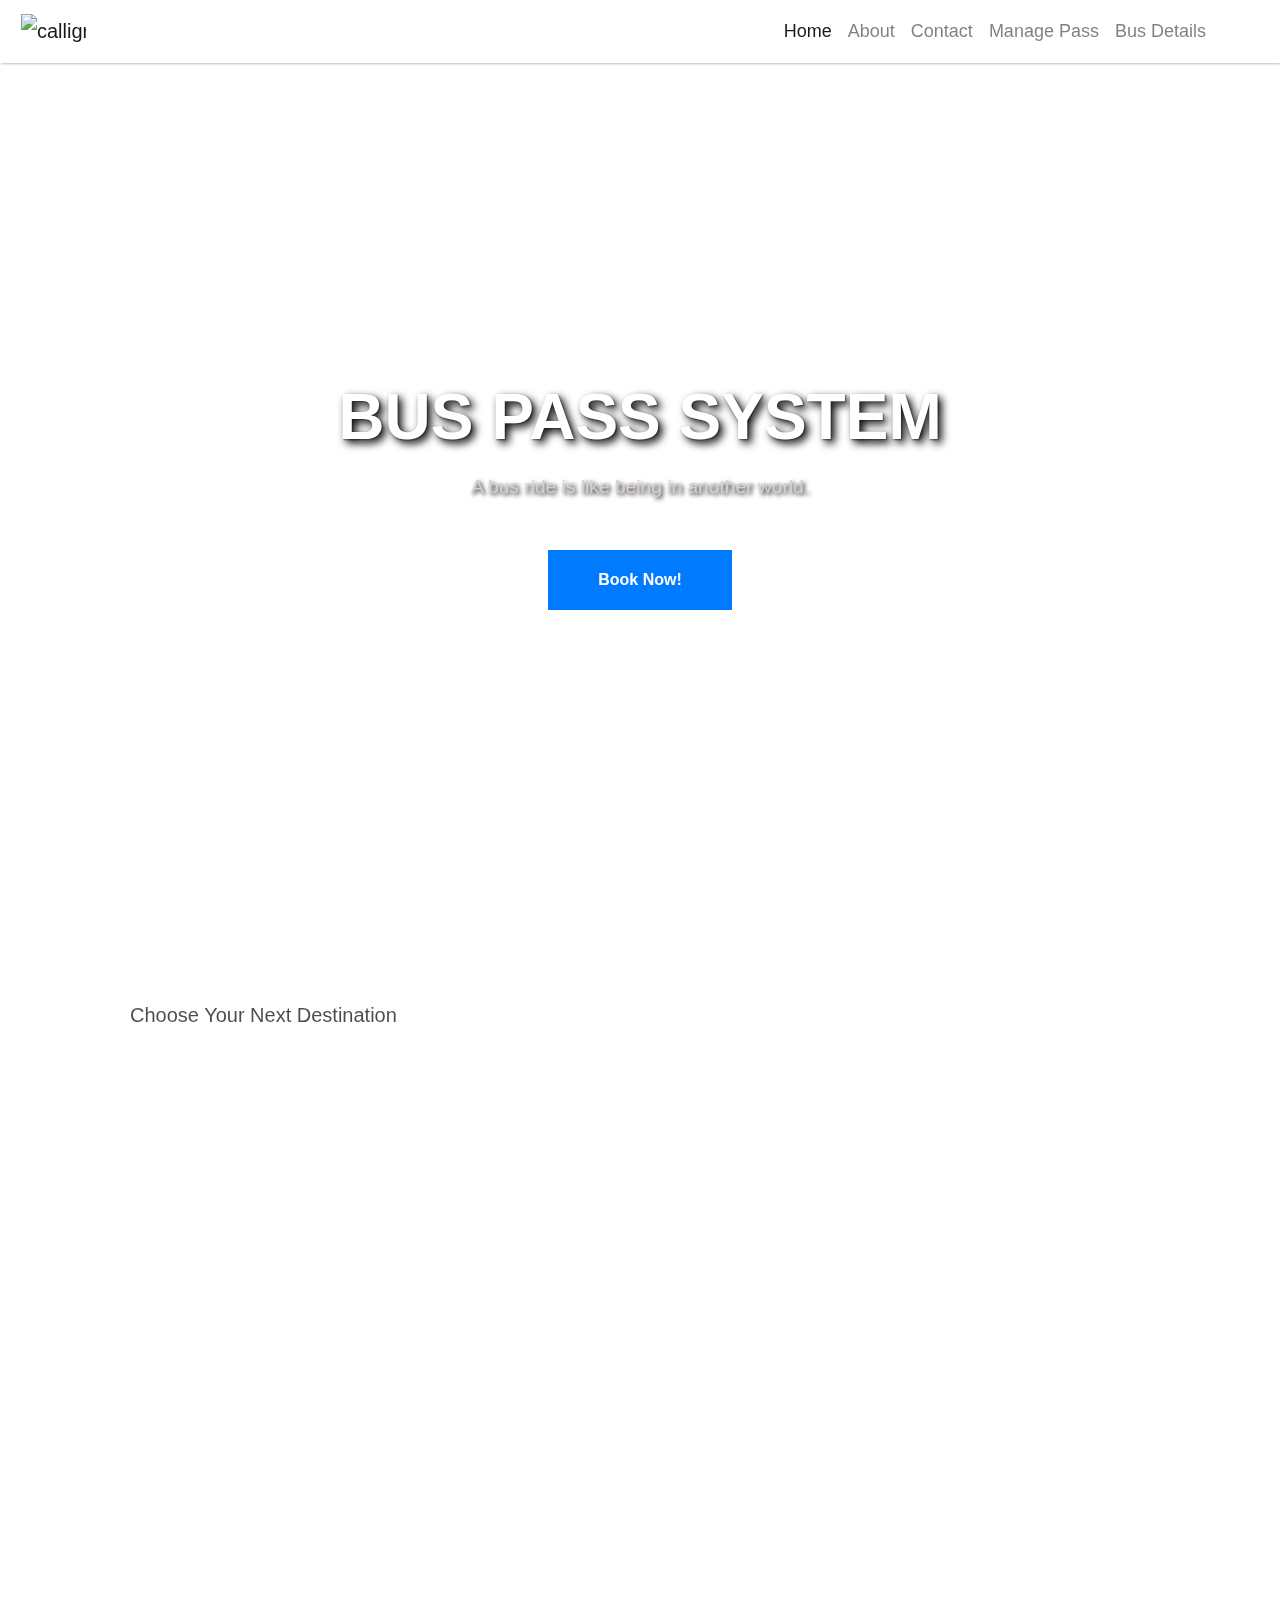
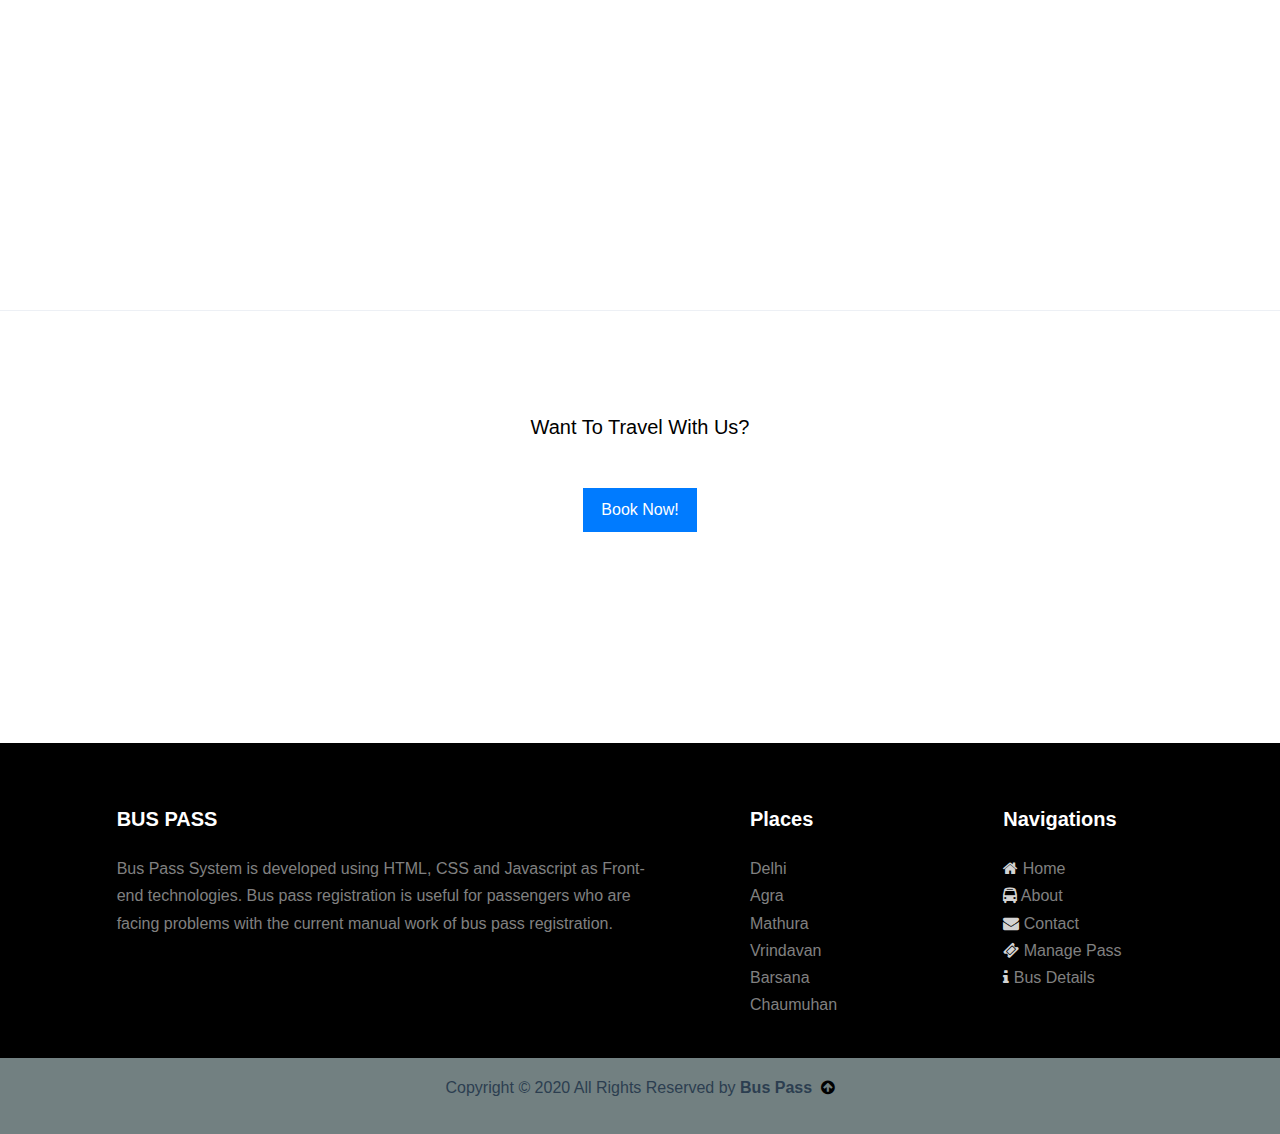
==== commit e3f8175f: "done" ====
--- a/index.html
+++ b/index.html
@@ -80,7 +80,8 @@
             <div class="row align-items-center justify-content-center text-center main">
 
                 <div class="col-md-12">
-                    <h1 class="text-white font-weight-bold" style="text-shadow: 2px 2px 4px #000000;">Bus Pass System
+                    <h1 class="text-white font-weight-bold"
+                        style="text-shadow: 4px 4px 8px #000000, 1px 1px 2px rgb(121, 118, 118)">Bus Pass System
                     </h1>
                     <p class="mb-5" style="font-weight: 320; color:#d8d0d0;text-shadow: 2px 2px 4px #000000;">A bus ride
                         is like
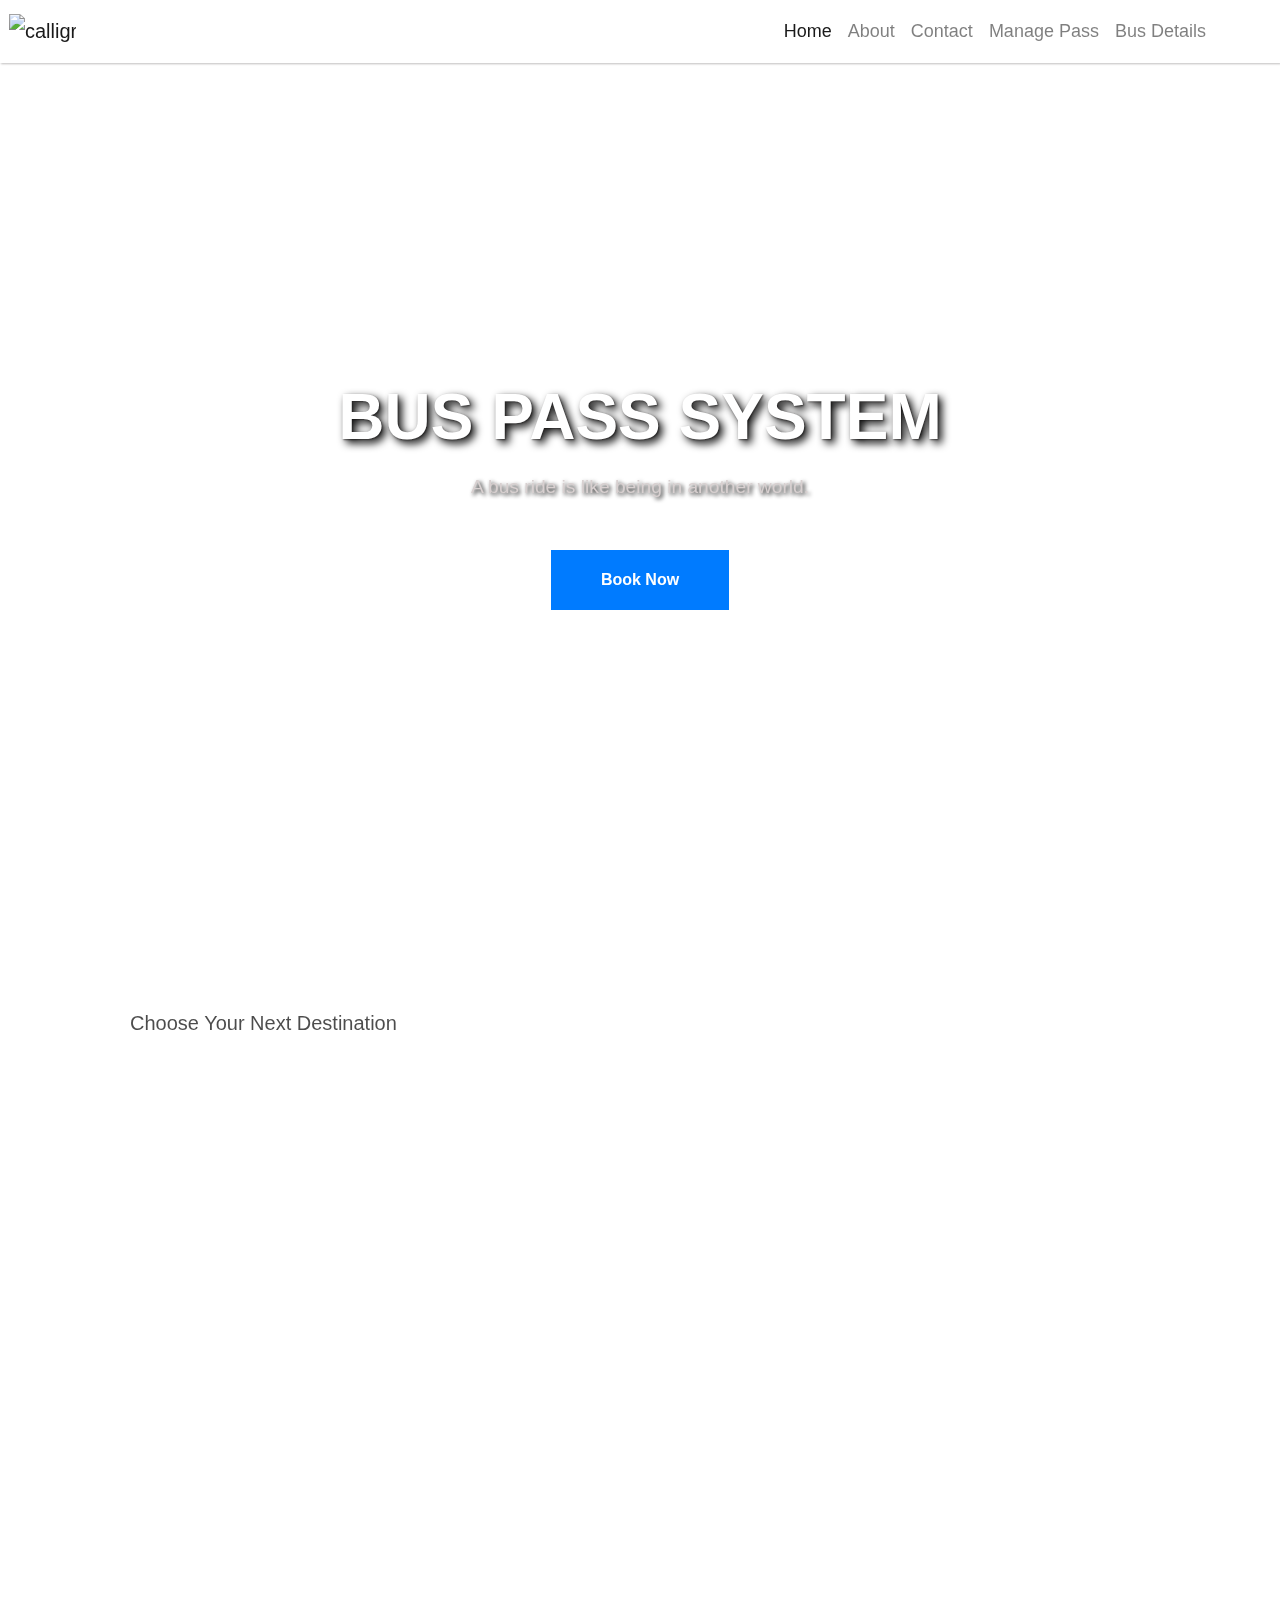
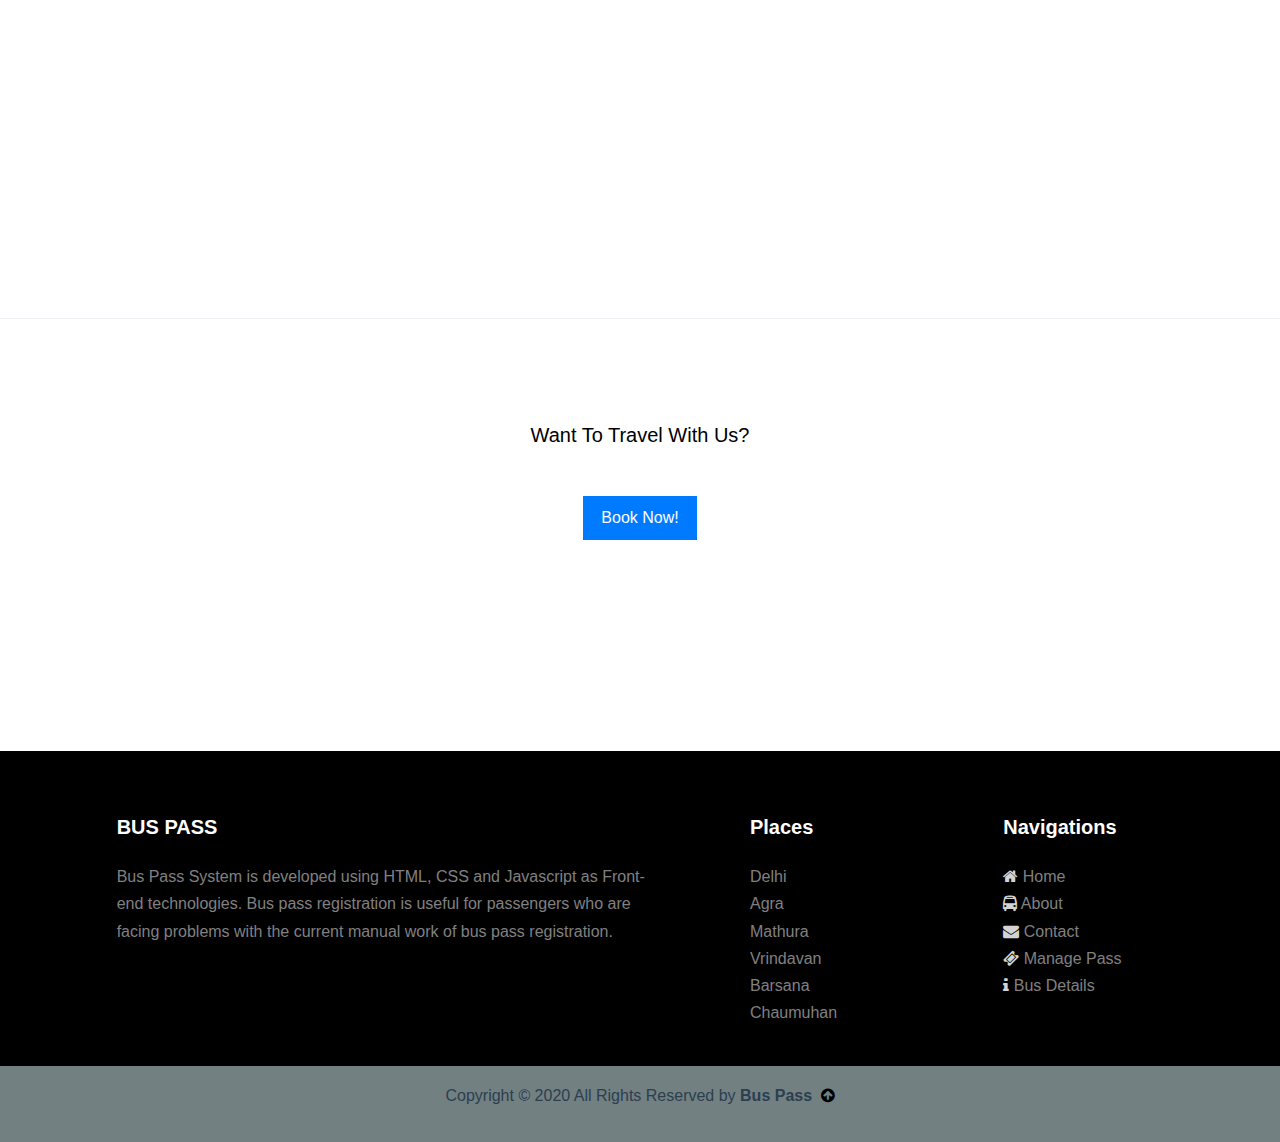
==== commit 9cf4e14a: "done" ====
--- a/index.html
+++ b/index.html
@@ -17,37 +17,10 @@
 
 <body>
 
-    <!-- <div class="header">
-        <a class="navbar-brand" href="#"><img
-            src="https://fontmeme.com/permalink/201111/84c7c96adf6c1e34b42a0484503ef01b.png" alt="calligraphy-fonts"
-            border="0"></a>
-    </div>
-    <input type="checkbox" name="" id="check">
-    <label for="check" class = "show-btn"> 
-        <i class = "fa fa-bars"></i>
-    </label>
-    <label for="check" class = "hide-btn"> 
-        <i class = "fa fa-times"></i>
-    </label>
-    <div class="bar">
-        <ul>
-            <li><a href="#"><span>Home</span></a></li>
-            <li><a href="#"></i><span>About</span></a></li>
-            <li><a href="#"><span>Contact</span></a></li>
-            <li><a href="#"><span>Manage Pass</span></a></li>
-            <li><a href="#"><span>Bus Details</span></a></li>
-        </ul>
-        <div class="social">
-            <a href="#"><i class="fa fa-facebook-square"></i></a>
-            <a href="#"><i class="fa fa-youtube-square"></i></a>
-            <a href="#"><i class="fa fa-instagram"></i></a>
-        </div>
-    </div> -->
-
     <nav id="custom-nav" class="navbar navbar-light navbar-expand-xl fixed-top"
-        style=" width: 100%; background-color: #fff; ">
+        style=" width: 100%; background-color: #fff; padding-left: 6px;">
         <a class="navbar-brand" href="#"><img src="images/logo.png" alt="calligraphy-fonts" border="0"
-                style="max-width: 70px; padding-left: 5px;"></a>
+                style="max-width: 70px; padding-left: 3px; "></a>
         <button class="navbar-toggler" type="button" data-toggle="collapse" data-target="#navLinks"
             aria-controls="navbarSupportedContent" aria-expanded="false" aria-label="Toggle navigation">
             <span class="navbar-toggler-icon"></span>
@@ -74,7 +47,7 @@
         </div>
     </nav>
 
-    <div class="site-blocks-cover" style="background-image: url(images/bgimg.jpeg); height: 730px;" data-aos="fade"
+    <div class="site-blocks-cover" style="background-image: url(images/bgimg.jpeg); height: 738px;" data-aos="fade"
         data-stellar-background-ratio="0.5">
         <div class="container">
             <div class="row align-items-center justify-content-center text-center main">
@@ -88,9 +61,8 @@
                         being in another
                         world.
                     </p>
-                    <p><a href="Form.html" class="btn btn-primary py-3 px-5 text-white font-weight-bold">Book Now!</a>
+                    <p><a href="Form.html" class="btn btn-primary py-3 px-5 text-white font-weight-bold">Book Now</a>
                     </p>
-                    <!-- <p><a href="TAFL2-Riya Gaur.pdf" download="Assignment">Download the pdf</a></p> -->
                 </div>
             </div>
         </div>
--- a/css/Bus.css
+++ b/css/Bus.css
@@ -44,7 +44,7 @@
 #custom-nav {
     /* -webkit-box-shadow: 20px 20px 20px rgba(167, 167, 167, 0.616); */
     /* -moz-box-shadow:    20px 20px 20px rgb(192, 192, 192); */
-    box-shadow:         1px 1px 2px rgb(192, 191, 191);
+    box-shadow: 1px 1px 2px rgb(192, 191, 191);
     z-index:999;
 }
 
